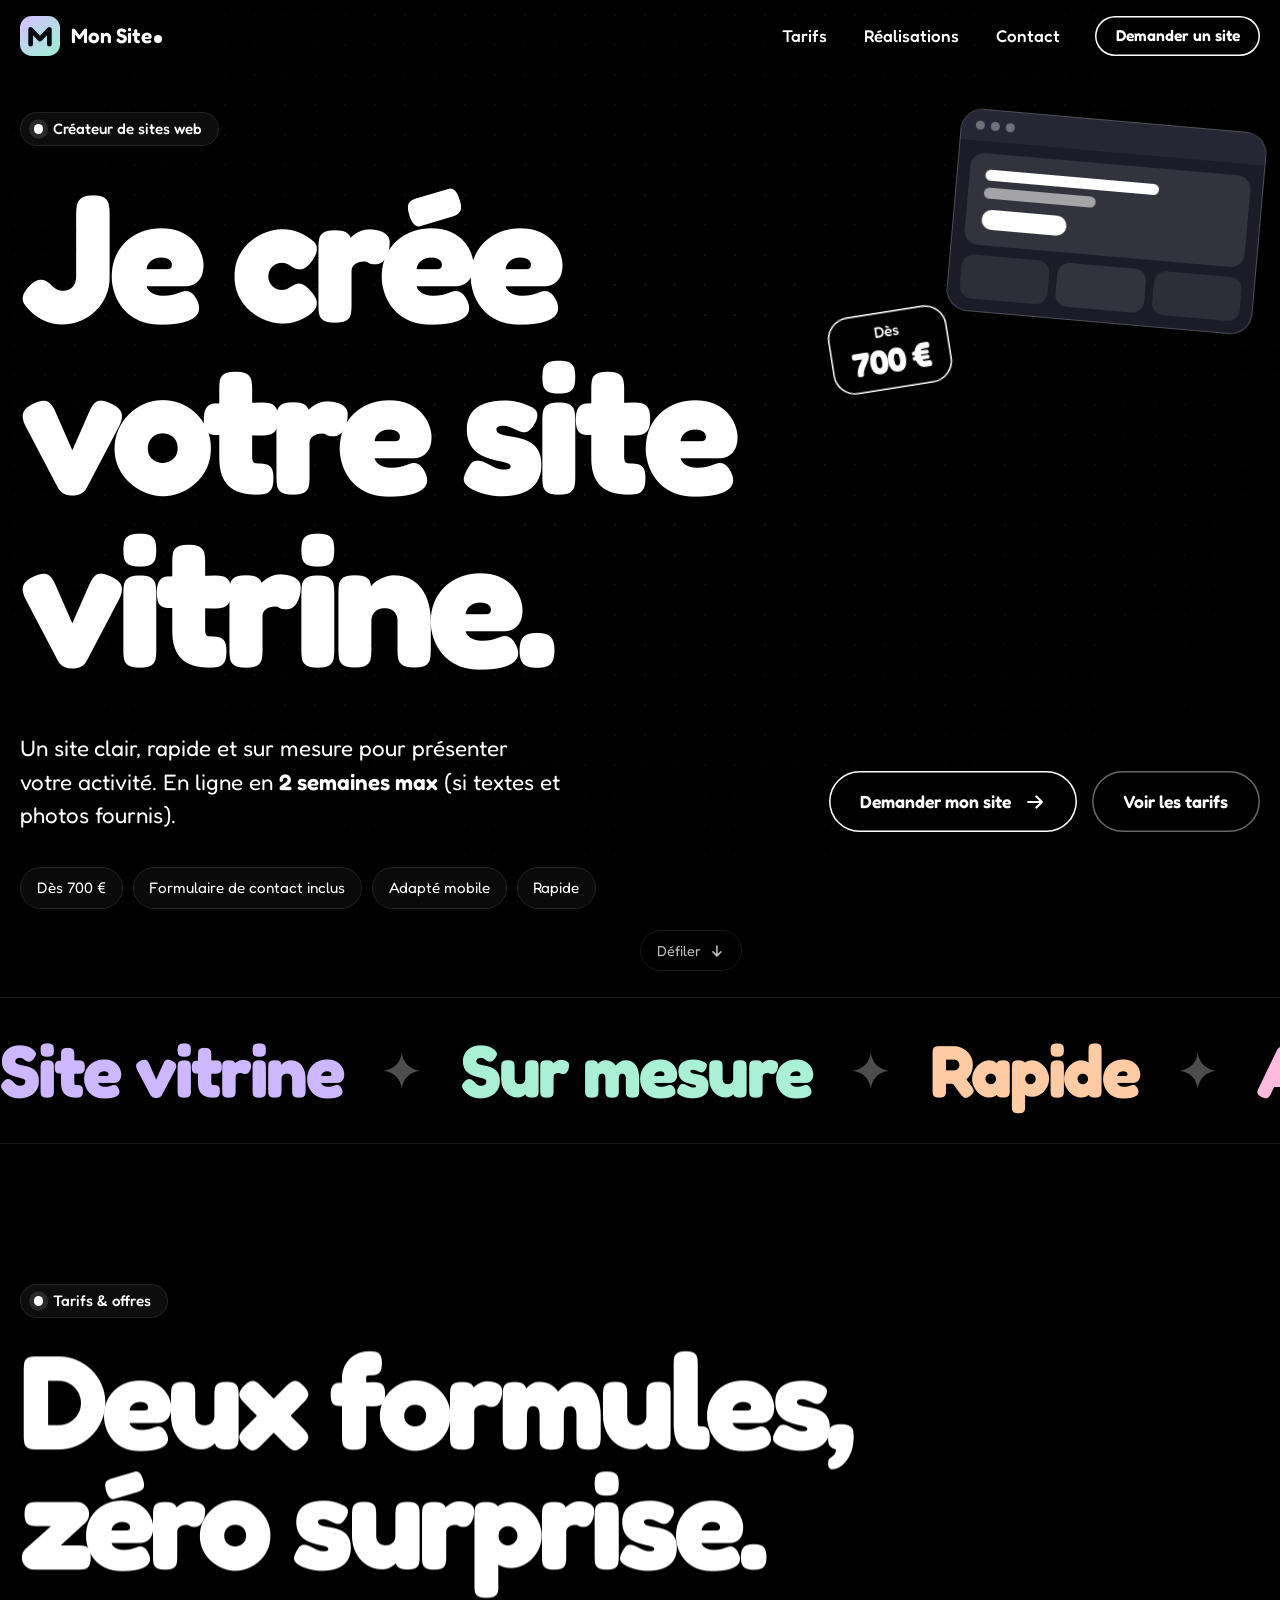
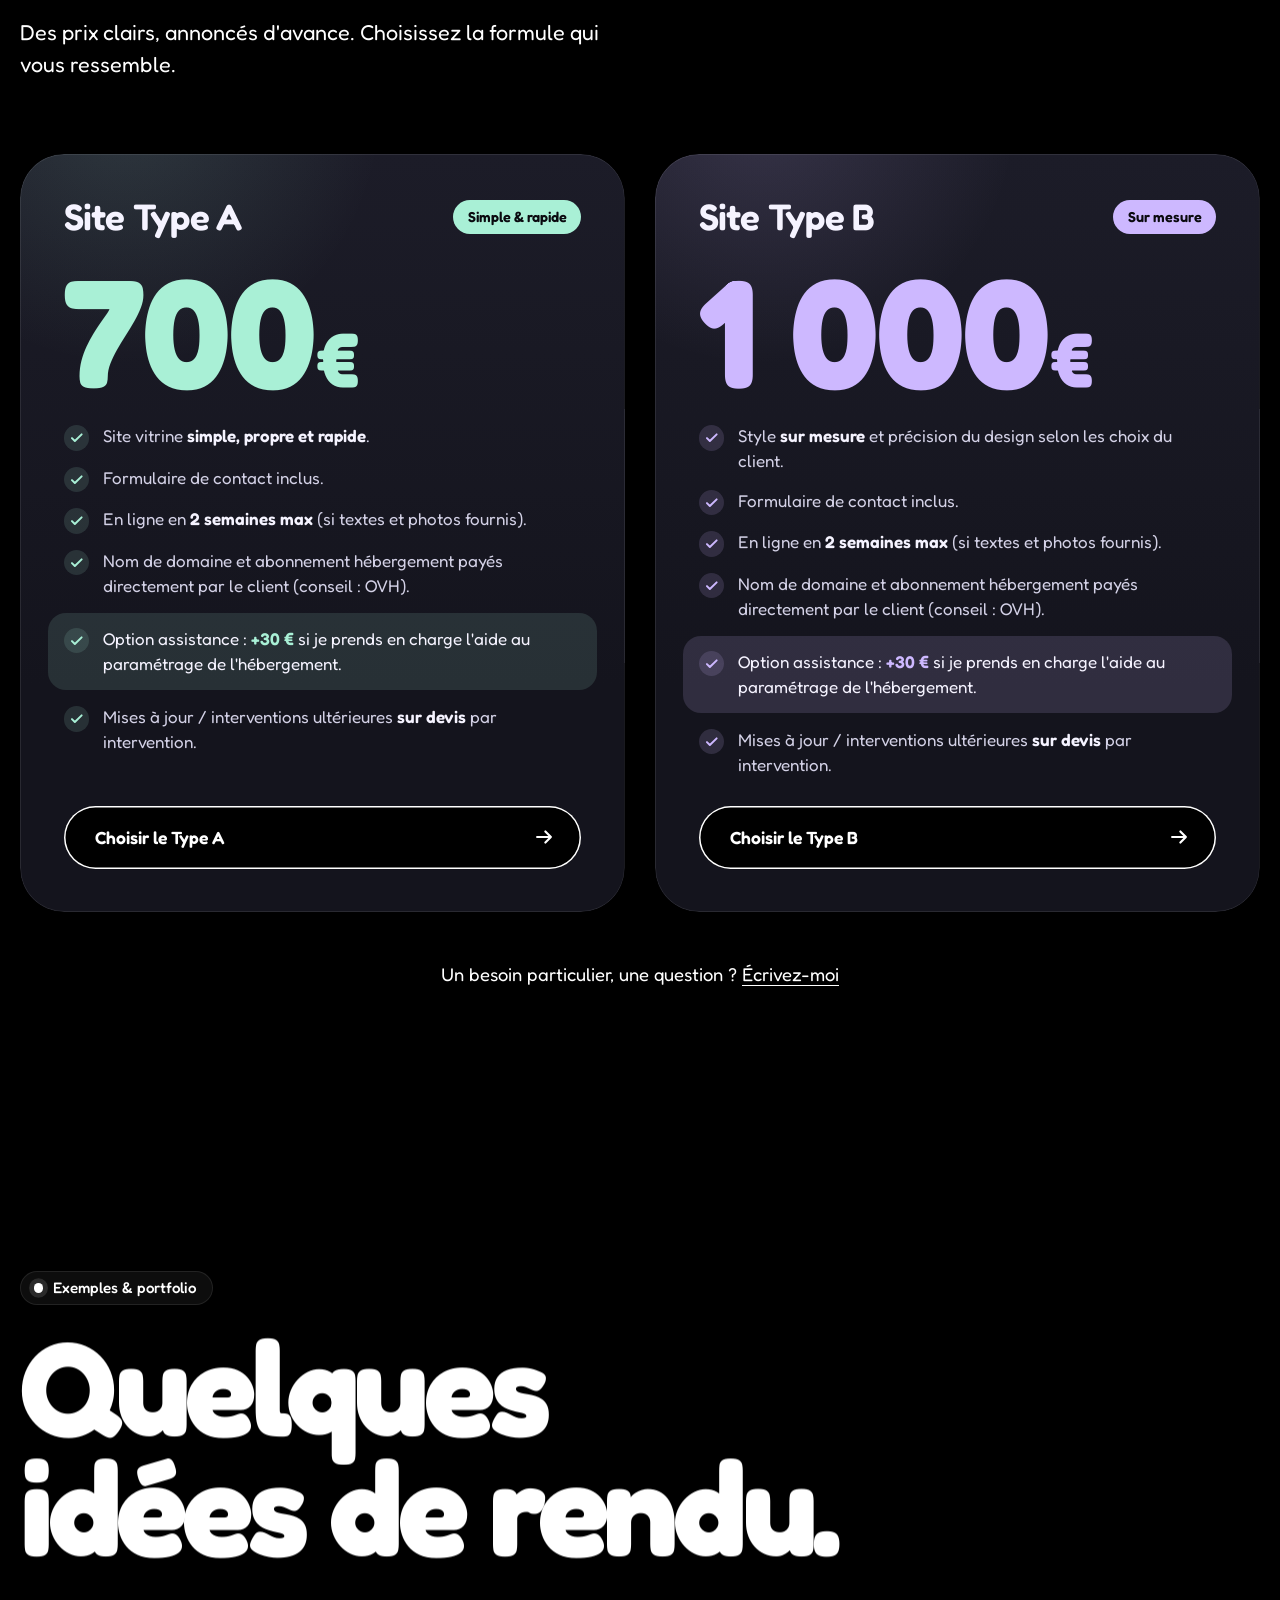
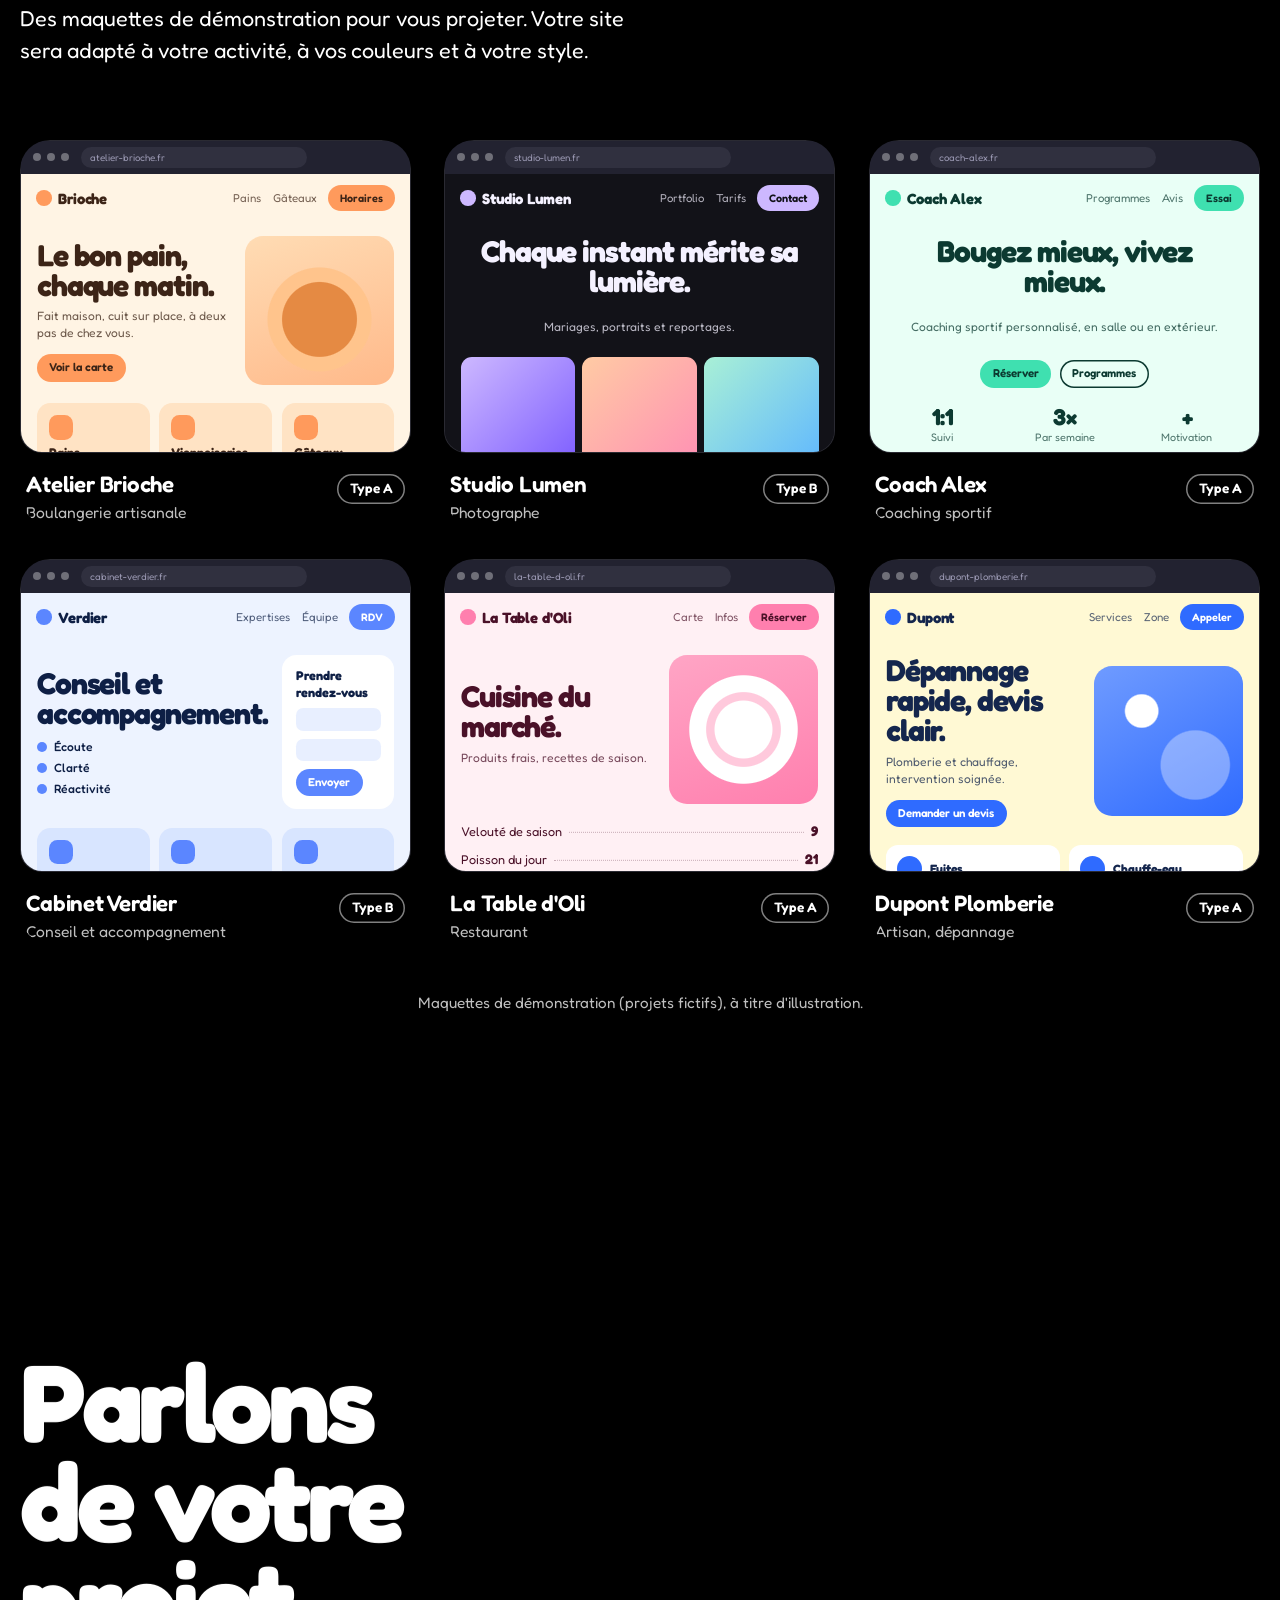
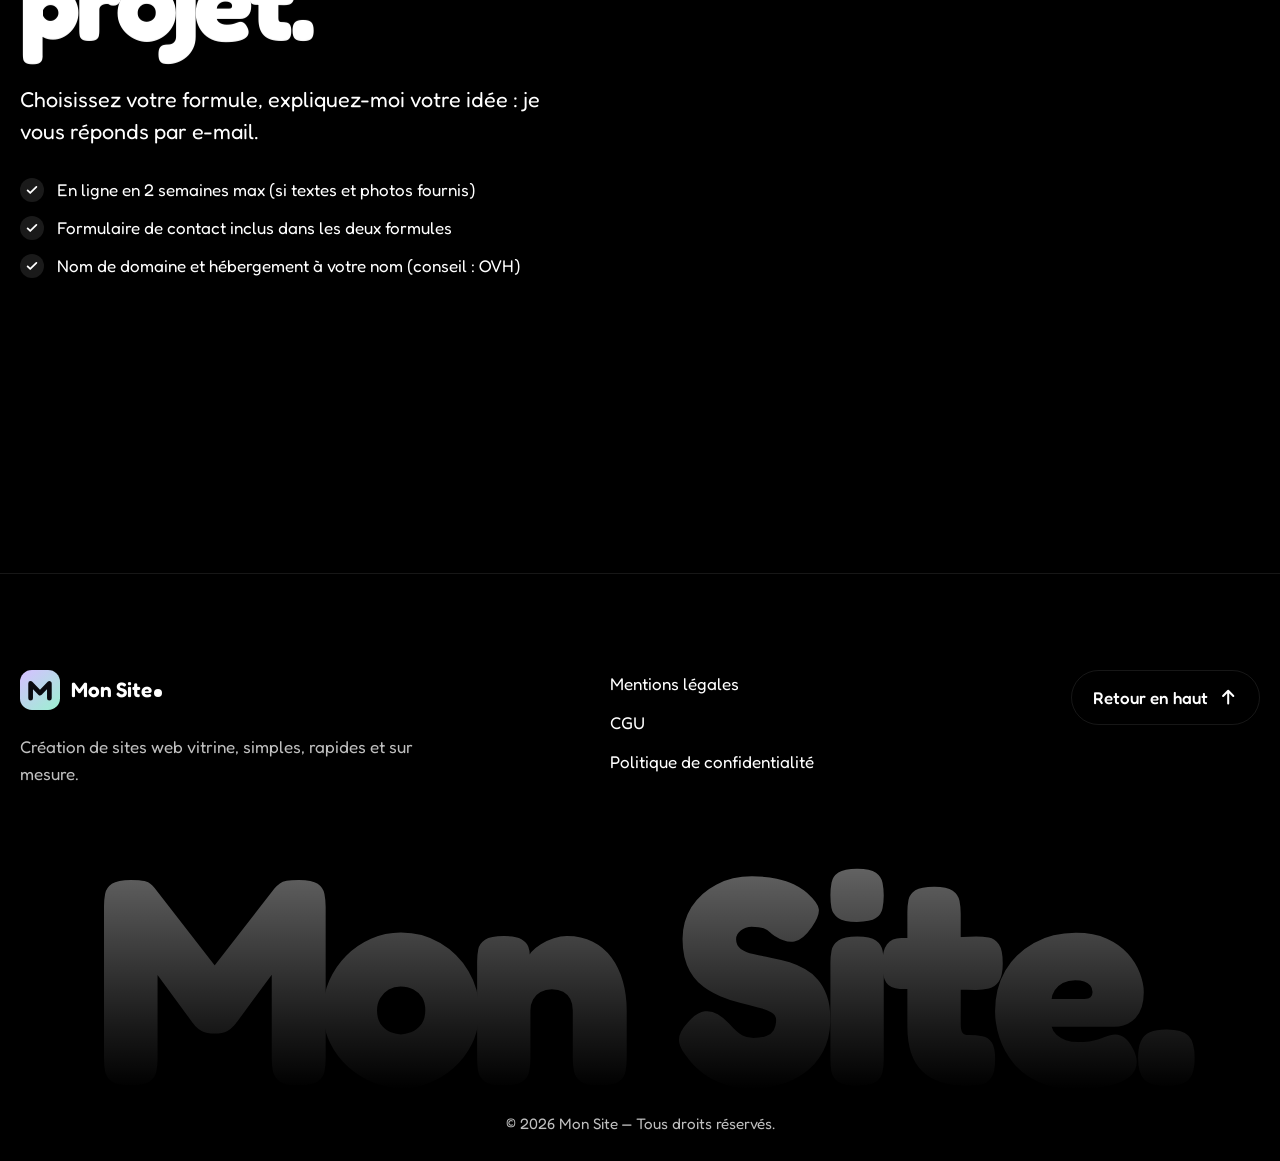
==== index.html @ 8c422d84 "Site vitrine" ====
<!DOCTYPE html>
<html lang="fr" class="no-js">
<head>
  <meta charset="utf-8">
  <meta name="viewport" content="width=device-width, initial-scale=1, viewport-fit=cover">

  <!-- =====================================================================
       SEO
       ⚠ À FAIRE AVANT LA MISE EN LIGNE : remplace « https://www.example.com »
       par ton vrai nom de domaine dans : canonical, og:url, og:image,
       twitter:image, JSON-LD (ci-dessous), robots.txt et sitemap.xml.
       ===================================================================== -->
  <title>Mon Site — Création de site vitrine sur mesure · Dès 700 €</title>
  <meta name="description" content="Mon Site crée votre site vitrine simple, rapide et sur mesure. Deux formules claires : 700 € ou 1 000 €, en ligne en 2 semaines max. Demandez votre site !">
  <meta name="robots" content="index, follow, max-image-preview:large">
  <meta name="author" content="Mon Site">
  <link rel="canonical" href="https://www.example.com/">

  <!-- Apparence du navigateur (barre d'adresse mobile, widgets de formulaire sombres) -->
  <meta name="theme-color" content="#000000">
  <meta name="color-scheme" content="dark">
  <meta name="application-name" content="Mon Site">
  <meta name="apple-mobile-web-app-title" content="Mon Site">
  <meta name="format-detection" content="telephone=no">
  <meta name="referrer" content="strict-origin-when-cross-origin">

  <!-- Partage sur les réseaux (Open Graph / X-Twitter) -->
  <meta property="og:type" content="website">
  <meta property="og:locale" content="fr_FR">
  <meta property="og:site_name" content="Mon Site">
  <meta property="og:title" content="Mon Site — Création de site vitrine sur mesure">
  <meta property="og:description" content="Site vitrine simple, rapide et sur mesure. Type A à 700 € ou Type B à 1 000 €. En ligne en 2 semaines max.">
  <meta property="og:url" content="https://www.example.com/">
  <meta property="og:image" content="https://www.example.com/assets/og-image.png">
  <meta property="og:image:width" content="1200">
  <meta property="og:image:height" content="630">
  <meta property="og:image:alt" content="Mon Site : je crée votre site vitrine. Site Type A à 700 €, Site Type B à 1 000 €.">
  <meta name="twitter:card" content="summary_large_image">
  <meta name="twitter:title" content="Mon Site — Création de site vitrine sur mesure">
  <meta name="twitter:description" content="Site vitrine simple, rapide et sur mesure. En ligne en 2 semaines max.">
  <meta name="twitter:image" content="https://www.example.com/assets/og-image.png">

  <!-- Icônes : ICO (anciens navigateurs) → SVG (moderne, net à toutes les tailles) → iOS → manifest -->
  <link rel="icon" href="favicon.ico" sizes="32x32">
  <link rel="icon" href="assets/icons/favicon.svg" type="image/svg+xml">
  <link rel="apple-touch-icon" href="assets/icons/apple-touch-icon.png">
  <link rel="manifest" href="site.webmanifest">

  <!-- Performance : police auto-hébergée (aucune requête vers Google), préchargée -->
  <link rel="preload" href="assets/fonts/fredoka-latin.woff2" as="font" type="font/woff2" crossorigin>
  <link rel="stylesheet" href="style.css?v=1.0.0">
  <script src="script.js?v=1.0.0" defer></script>

  <!-- Données structurées (Google) : l'entreprise et ses deux offres -->
  <script type="application/ld+json">
  {
    "@context": "https://schema.org",
    "@graph": [
      {
        "@type": "WebSite",
        "@id": "https://www.example.com/#website",
        "url": "https://www.example.com/",
        "name": "Mon Site",
        "inLanguage": "fr-FR"
      },
      {
        "@type": "ProfessionalService",
        "@id": "https://www.example.com/#service",
        "name": "Mon Site",
        "url": "https://www.example.com/",
        "image": "https://www.example.com/assets/og-image.png",
        "description": "Création de sites web vitrine simples, rapides et sur mesure.",
        "priceRange": "700 € – 1 000 €",
        "makesOffer": [
          {
            "@type": "Offer",
            "name": "Site Type A",
            "price": "700",
            "priceCurrency": "EUR",
            "description": "Site vitrine simple, propre et rapide. Formulaire de contact inclus. En ligne en 2 semaines max (si textes et photos fournis)."
          },
          {
            "@type": "Offer",
            "name": "Site Type B",
            "price": "1000",
            "priceCurrency": "EUR",
            "description": "Site vitrine sur mesure, design précis selon vos choix. Formulaire de contact inclus. En ligne en 2 semaines max (si textes et photos fournis)."
          }
        ]
      }
    ]
  }
  </script>
</head>

<body>

  <!-- Sprite d'icônes SVG (inline : aucune requête réseau, couleur pilotée par le CSS) -->
  <svg class="sprite" xmlns="http://www.w3.org/2000/svg" aria-hidden="true" focusable="false">
    <defs>
      <linearGradient id="g-logo" x1="6" y1="2" x2="58" y2="62" gradientUnits="userSpaceOnUse">
        <stop offset="0" stop-color="#d4c2ff"/>
        <stop offset="1" stop-color="#9eeed3"/>
      </linearGradient>
    </defs>
    <symbol id="i-logo" viewBox="0 0 64 64">
      <rect width="64" height="64" rx="19" fill="url(#g-logo)"/>
      <path d="M17 45V21.5L32 37l15-15.5V45" fill="none" stroke="#0a0a0f" stroke-width="7.5" stroke-linecap="round" stroke-linejoin="round"/>
    </symbol>
    <symbol id="i-check" viewBox="0 0 24 24"><path d="M5 12.5l4.2 4.2L19 7" fill="none" stroke="currentColor" stroke-width="2.8" stroke-linecap="round" stroke-linejoin="round"/></symbol>
    <symbol id="i-arrow" viewBox="0 0 24 24"><path d="M4.5 12h15M13.5 6l6 6-6 6" fill="none" stroke="currentColor" stroke-width="2.4" stroke-linecap="round" stroke-linejoin="round"/></symbol>
    <symbol id="i-down" viewBox="0 0 24 24"><path d="M12 4.5v15M6 13.5l6 6 6-6" fill="none" stroke="currentColor" stroke-width="2.4" stroke-linecap="round" stroke-linejoin="round"/></symbol>
    <symbol id="i-up" viewBox="0 0 24 24"><path d="M12 19.5v-15M6 10.5l6-6 6 6" fill="none" stroke="currentColor" stroke-width="2.4" stroke-linecap="round" stroke-linejoin="round"/></symbol>
    <symbol id="i-chevron" viewBox="0 0 24 24"><path d="M6 9.5l6 6 6-6" fill="none" stroke="currentColor" stroke-width="2.6" stroke-linecap="round" stroke-linejoin="round"/></symbol>
    <symbol id="i-spark" viewBox="0 0 24 24"><path d="M12 1.5c.7 5.9 4.6 9.8 10.5 10.5-5.9.7-9.8 4.6-10.5 10.5-.7-5.9-4.6-9.8-10.5-10.5C7.4 11.3 11.3 7.4 12 1.5z" fill="currentColor"/></symbol>
  </svg>

  <a class="skip-link" href="#contenu">Aller au contenu</a>

  <!-- Barre de progression de lecture + rideau d'intro « swipe down » (100 % CSS) -->
  <div class="progress" aria-hidden="true"><span></span></div>
  <div class="curtain" aria-hidden="true"><i></i><i></i><i></i></div>

  <!-- =====================================================================
       EN-TÊTE
       ===================================================================== -->
  <header class="header" id="top">
    <div class="header__bar wrap">
      <a class="brand" href="#accueil" aria-label="Mon Site — Retour à l'accueil">
        <svg class="brand__icon" viewBox="0 0 64 64" width="40" height="40" aria-hidden="true"><use href="#i-logo"/></svg>
        <span class="brand__name">Mon Site<i class="brand__dot" aria-hidden="true"></i></span>
      </a>

      <nav class="nav" id="menu" aria-label="Navigation principale">
        <ul class="nav__list">
          <li><a href="#tarifs"><span class="nav__num" aria-hidden="true">01</span>Tarifs</a></li>
          <li><a href="#realisations"><span class="nav__num" aria-hidden="true">02</span>Réalisations</a></li>
          <li><a href="#contact"><span class="nav__num" aria-hidden="true">03</span>Contact</a></li>
        </ul>
        <a class="btn btn--primary btn--sm nav__cta" href="#contact">Demander un site</a>
      </nav>

      <button class="burger" type="button" aria-expanded="false" aria-controls="menu" aria-label="Ouvrir le menu">
        <span></span><span></span>
      </button>
    </div>
  </header>

  <main id="contenu">

    <!-- =====================================================================
         1. HERO
         ===================================================================== -->
    <section class="hero" id="accueil" aria-labelledby="hero-title">
      <div class="hero__bg" aria-hidden="true">
        <span class="hero__grid"></span>
        <span class="blob blob--lilac"></span>
        <span class="blob blob--mint"></span>
        <span class="blob blob--peach"></span>
        <span class="glow"></span>
      </div>

      <div class="wrap hero__inner">
        <p class="eyebrow hero__eyebrow">Créateur de sites web</p>

        <h1 class="hero__title" id="hero-title">
          <span class="line"><span class="line__in">Je crée</span></span>
          <span class="line"><span class="line__in"><span class="grad">votre site</span></span></span>
          <span class="line"><span class="line__in">vitrine<span class="hero__period">.</span></span></span>
        </h1>

        <div class="hero__foot">
          <p class="hero__lead">Un site clair, rapide et sur mesure pour présenter votre activité. En ligne en <strong>2&nbsp;semaines max</strong> (si textes et photos fournis).</p>
          <div class="hero__cta">
            <a class="btn btn--primary btn--lg" href="#contact">Demander mon site <svg class="btn__ico" aria-hidden="true"><use href="#i-arrow"/></svg></a>
            <a class="btn btn--ghost btn--lg" href="#tarifs">Voir les tarifs</a>
          </div>
        </div>

        <ul class="hero__chips" aria-label="Points clés">
          <li>Dès 700&nbsp;€</li>
          <li>Formulaire de contact inclus</li>
          <li>Adapté mobile</li>
          <li>Rapide</li>
        </ul>

        <!-- Décor (autocollants flottants) -->
        <div class="stickers" aria-hidden="true">
          <div class="sticker sticker--browser">
            <div class="sb">
              <div class="sb__bar"><i></i><i></i><i></i></div>
              <div class="sb__body">
                <div class="sb__hero"><b></b><b></b><em></em></div>
                <div class="sb__row"><i></i><i></i><i></i></div>
              </div>
            </div>
          </div>
          <div class="sticker sticker--price"><div class="price-badge"><small>Dès</small><strong>700&nbsp;€</strong></div></div>
        </div>
      </div>

      <a class="scroll-hint" href="#tarifs" aria-label="Défiler vers les tarifs">
        <span>Défiler</span><svg aria-hidden="true"><use href="#i-down"/></svg>
      </a>
    </section>

    <!-- Bandeau défilant (décoratif) -->
    <div class="marquee" aria-hidden="true">
      <div class="marquee__track">
        <div class="marquee__group">
          <span class="marquee__item">Site vitrine</span><svg class="marquee__star"><use href="#i-spark"/></svg>
          <span class="marquee__item">Sur mesure</span><svg class="marquee__star"><use href="#i-spark"/></svg>
          <span class="marquee__item">Rapide</span><svg class="marquee__star"><use href="#i-spark"/></svg>
          <span class="marquee__item">Adapté mobile</span><svg class="marquee__star"><use href="#i-spark"/></svg>
          <span class="marquee__item">Formulaire de contact</span><svg class="marquee__star"><use href="#i-spark"/></svg>
          <span class="marquee__item">En ligne en 2&nbsp;semaines</span><svg class="marquee__star"><use href="#i-spark"/></svg>
        </div>
        <div class="marquee__group">
          <span class="marquee__item">Site vitrine</span><svg class="marquee__star"><use href="#i-spark"/></svg>
          <span class="marquee__item">Sur mesure</span><svg class="marquee__star"><use href="#i-spark"/></svg>
          <span class="marquee__item">Rapide</span><svg class="marquee__star"><use href="#i-spark"/></svg>
          <span class="marquee__item">Adapté mobile</span><svg class="marquee__star"><use href="#i-spark"/></svg>
          <span class="marquee__item">Formulaire de contact</span><svg class="marquee__star"><use href="#i-spark"/></svg>
          <span class="marquee__item">En ligne en 2&nbsp;semaines</span><svg class="marquee__star"><use href="#i-spark"/></svg>
        </div>
      </div>
    </div>

    <!-- =====================================================================
         2. TARIFS & OFFRES
         ===================================================================== -->
    <section class="section pricing" id="tarifs" aria-labelledby="tarifs-title">
      <div class="wrap">
        <header class="section__head">
          <p class="eyebrow eyebrow--mint reveal">Tarifs &amp; offres</p>
          <h2 class="section__title" id="tarifs-title" data-split>Deux formules, zéro surprise.</h2>
          <p class="section__lead reveal">Des prix clairs, annoncés d'avance. Choisissez la formule qui vous ressemble.</p>
        </header>

        <div class="plans" data-stagger>

          <!-- Carte 1 : Site Type A -->
          <article class="plan plan--a reveal reveal--card" aria-labelledby="plan-a-name">
            <header class="plan__head">
              <h3 class="plan__name" id="plan-a-name">Site Type A</h3>
              <span class="plan__badge">Simple &amp; rapide</span>
            </header>
            <p class="plan__price"><span class="visually-hidden">700 euros</span><span class="plan__amount" aria-hidden="true">700</span><span class="plan__cur" aria-hidden="true">€</span></p>
            <ul class="plan__list">
              <li><svg class="ico" aria-hidden="true"><use href="#i-check"/></svg><span>Site vitrine <strong>simple, propre et rapide</strong>.</span></li>
              <li><svg class="ico" aria-hidden="true"><use href="#i-check"/></svg><span>Formulaire de contact inclus.</span></li>
              <li><svg class="ico" aria-hidden="true"><use href="#i-check"/></svg><span>En ligne en <strong>2&nbsp;semaines max</strong> (si textes et photos fournis).</span></li>
              <li><svg class="ico" aria-hidden="true"><use href="#i-check"/></svg><span>Nom de domaine et abonnement hébergement payés directement par le client (conseil&nbsp;: OVH).</span></li>
              <li class="is-option"><svg class="ico" aria-hidden="true"><use href="#i-check"/></svg><span>Option assistance&nbsp;: <strong>+30&nbsp;€</strong> si je prends en charge l'aide au paramétrage de l'hébergement.</span></li>
              <li><svg class="ico" aria-hidden="true"><use href="#i-check"/></svg><span>Mises à jour / interventions ultérieures <strong>sur devis</strong> par intervention.</span></li>
            </ul>
            <a class="btn btn--plan" href="#contact" data-choose="type-a">Choisir le Type A <svg class="btn__ico" aria-hidden="true"><use href="#i-arrow"/></svg></a>
          </article>

          <!-- Carte 2 : Site Type B -->
          <article class="plan plan--b reveal reveal--card" aria-labelledby="plan-b-name">
            <header class="plan__head">
              <h3 class="plan__name" id="plan-b-name">Site Type B</h3>
              <span class="plan__badge">Sur mesure</span>
            </header>
            <p class="plan__price"><span class="visually-hidden">1 000 euros</span><span class="plan__amount" aria-hidden="true">1&nbsp;000</span><span class="plan__cur" aria-hidden="true">€</span></p>
            <ul class="plan__list">
              <li><svg class="ico" aria-hidden="true"><use href="#i-check"/></svg><span>Style <strong>sur mesure</strong> et précision du design selon les choix du client.</span></li>
              <li><svg class="ico" aria-hidden="true"><use href="#i-check"/></svg><span>Formulaire de contact inclus.</span></li>
              <li><svg class="ico" aria-hidden="true"><use href="#i-check"/></svg><span>En ligne en <strong>2&nbsp;semaines max</strong> (si textes et photos fournis).</span></li>
              <li><svg class="ico" aria-hidden="true"><use href="#i-check"/></svg><span>Nom de domaine et abonnement hébergement payés directement par le client (conseil&nbsp;: OVH).</span></li>
              <li class="is-option"><svg class="ico" aria-hidden="true"><use href="#i-check"/></svg><span>Option assistance&nbsp;: <strong>+30&nbsp;€</strong> si je prends en charge l'aide au paramétrage de l'hébergement.</span></li>
              <li><svg class="ico" aria-hidden="true"><use href="#i-check"/></svg><span>Mises à jour / interventions ultérieures <strong>sur devis</strong> par intervention.</span></li>
            </ul>
            <a class="btn btn--plan" href="#contact" data-choose="type-b">Choisir le Type B <svg class="btn__ico" aria-hidden="true"><use href="#i-arrow"/></svg></a>
          </article>
        </div>

        <p class="plans__more reveal">Un besoin particulier, une question&nbsp;? <a class="link" href="#contact" data-choose="autre">Écrivez-moi</a></p>
      </div>
    </section>

    <!-- =====================================================================
         3. EXEMPLES & PORTFOLIO
         Chaque maquette est un mini-site en HTML/CSS (léger, net sur tous les écrans).
         Pour mettre une vraie capture d'écran : remplace le bloc .mock__page par
         <img src="assets/mon-projet.webp" alt="" loading="lazy" width="800" height="1400">
         ===================================================================== -->
    <section class="section works" id="realisations" aria-labelledby="works-title">
      <div class="wrap">
        <header class="section__head">
          <p class="eyebrow eyebrow--sky reveal">Exemples &amp; portfolio</p>
          <h2 class="section__title" id="works-title" data-split>Quelques idées de rendu.</h2>
          <p class="section__lead reveal">Des maquettes de démonstration pour vous projeter. Votre site sera adapté à votre activité, à vos couleurs et à votre style.</p>
        </header>

        <div class="works__grid" data-stagger>

          <!-- Maquette 1 : boulangerie -->
          <article class="work reveal reveal--card" aria-labelledby="w1">
            <div class="work__inner">
              <div class="mock mock--bakery" aria-hidden="true">
                <div class="mock__bar"><i></i><i></i><i></i><span>atelier-brioche.fr</span></div>
                <div class="mock__view"><div class="mock__page">
                  <div class="mp-nav"><b class="mp-logo">Brioche</b><span>Pains</span><span>Gâteaux</span><em class="mp-pill">Horaires</em></div>
                  <div class="mp-hero mp-hero--split">
                    <div><strong class="mp-title">Le bon pain, chaque matin.</strong><p class="mp-text">Fait maison, cuit sur place, à deux pas de chez vous.</p><em class="mp-pill">Voir la carte</em></div>
                    <div class="mp-shot"></div>
                  </div>
                  <div class="mp-cards">
                    <div class="mp-card"><i></i><b>Pains</b><span></span><span></span></div>
                    <div class="mp-card"><i></i><b>Viennoiseries</b><span></span><span></span></div>
                    <div class="mp-card"><i></i><b>Gâteaux</b><span></span><span></span></div>
                  </div>
                  <div class="mp-band"><b>Ouvert 7h – 19h</b><span>Mardi au dimanche</span></div>
                  <div class="mp-foot"><span></span><span></span><span></span></div>
                </div></div>
              </div>
              <div class="work__meta">
                <div><h3 class="work__title" id="w1">Atelier Brioche</h3><p class="work__desc">Boulangerie artisanale</p></div>
                <span class="chip chip--a">Type A</span>
              </div>
            </div>
          </article>

          <!-- Maquette 2 : photographe -->
          <article class="work reveal reveal--card" aria-labelledby="w2">
            <div class="work__inner">
              <div class="mock mock--photo" aria-hidden="true">
                <div class="mock__bar"><i></i><i></i><i></i><span>studio-lumen.fr</span></div>
                <div class="mock__view"><div class="mock__page">
                  <div class="mp-nav"><b class="mp-logo">Studio Lumen</b><span>Portfolio</span><span>Tarifs</span><em class="mp-pill">Contact</em></div>
                  <div class="mp-hero mp-hero--center">
                    <strong class="mp-title">Chaque instant mérite sa lumière.</strong>
                    <p class="mp-text">Mariages, portraits et reportages.</p>
                  </div>
                  <div class="mp-gallery"><i></i><i></i><i></i><i></i><i></i><i></i></div>
                  <div class="mp-band"><b>Réservez votre séance</b><em class="mp-pill">Écrire</em></div>
                  <div class="mp-foot"><span></span><span></span><span></span></div>
                </div></div>
              </div>
              <div class="work__meta">
                <div><h3 class="work__title" id="w2">Studio Lumen</h3><p class="work__desc">Photographe</p></div>
                <span class="chip chip--b">Type B</span>
              </div>
            </div>
          </article>

          <!-- Maquette 3 : coach sportif -->
          <article class="work reveal reveal--card" aria-labelledby="w3">
            <div class="work__inner">
              <div class="mock mock--coach" aria-hidden="true">
                <div class="mock__bar"><i></i><i></i><i></i><span>coach-alex.fr</span></div>
                <div class="mock__view"><div class="mock__page">
                  <div class="mp-nav"><b class="mp-logo">Coach Alex</b><span>Programmes</span><span>Avis</span><em class="mp-pill">Essai</em></div>
                  <div class="mp-hero mp-hero--center">
                    <strong class="mp-title">Bougez mieux, vivez mieux.</strong>
                    <p class="mp-text">Coaching sportif personnalisé, en salle ou en extérieur.</p>
                    <div class="mp-btns"><em class="mp-pill">Réserver</em><em class="mp-pill mp-pill--ghost">Programmes</em></div>
                  </div>
                  <div class="mp-stats"><div><b>1:1</b><span>Suivi</span></div><div><b>3×</b><span>Par semaine</span></div><div><b>+</b><span>Motivation</span></div></div>
                  <div class="mp-cards">
                    <div class="mp-card"><i></i><b>Cardio</b><span></span><span></span></div>
                    <div class="mp-card"><i></i><b>Force</b><span></span><span></span></div>
                    <div class="mp-card"><i></i><b>Souplesse</b><span></span><span></span></div>
                  </div>
                  <div class="mp-foot"><span></span><span></span><span></span></div>
                </div></div>
              </div>
              <div class="work__meta">
                <div><h3 class="work__title" id="w3">Coach Alex</h3><p class="work__desc">Coaching sportif</p></div>
                <span class="chip chip--a">Type A</span>
              </div>
            </div>
          </article>

          <!-- Maquette 4 : cabinet de conseil -->
          <article class="work reveal reveal--card" aria-labelledby="w4">
            <div class="work__inner">
              <div class="mock mock--cabinet" aria-hidden="true">
                <div class="mock__bar"><i></i><i></i><i></i><span>cabinet-verdier.fr</span></div>
                <div class="mock__view"><div class="mock__page">
                  <div class="mp-nav"><b class="mp-logo">Verdier</b><span>Expertises</span><span>Équipe</span><em class="mp-pill">RDV</em></div>
                  <div class="mp-hero mp-hero--split">
                    <div><strong class="mp-title">Conseil et accompagnement.</strong><ul class="mp-ticks"><li>Écoute</li><li>Clarté</li><li>Réactivité</li></ul></div>
                    <div class="mp-form"><b>Prendre rendez-vous</b><span></span><span></span><em class="mp-pill">Envoyer</em></div>
                  </div>
                  <div class="mp-cards">
                    <div class="mp-card"><i></i><b>Audit</b><span></span><span></span></div>
                    <div class="mp-card"><i></i><b>Stratégie</b><span></span><span></span></div>
                    <div class="mp-card"><i></i><b>Suivi</b><span></span><span></span></div>
                  </div>
                  <div class="mp-band"><b>Premier échange</b><span>Sur rendez-vous</span></div>
                  <div class="mp-foot"><span></span><span></span><span></span></div>
                </div></div>
              </div>
              <div class="work__meta">
                <div><h3 class="work__title" id="w4">Cabinet Verdier</h3><p class="work__desc">Conseil et accompagnement</p></div>
                <span class="chip chip--b">Type B</span>
              </div>
            </div>
          </article>

          <!-- Maquette 5 : restaurant -->
          <article class="work reveal reveal--card" aria-labelledby="w5">
            <div class="work__inner">
              <div class="mock mock--resto" aria-hidden="true">
                <div class="mock__bar"><i></i><i></i><i></i><span>la-table-d-oli.fr</span></div>
                <div class="mock__view"><div class="mock__page">
                  <div class="mp-nav"><b class="mp-logo">La Table d'Oli</b><span>Carte</span><span>Infos</span><em class="mp-pill">Réserver</em></div>
                  <div class="mp-hero mp-hero--split">
                    <div><strong class="mp-title">Cuisine du marché.</strong><p class="mp-text">Produits frais, recettes de saison.</p></div>
                    <div class="mp-shot"></div>
                  </div>
                  <div class="mp-menu">
                    <div><span>Velouté de saison</span><i></i><b>9</b></div>
                    <div><span>Poisson du jour</span><i></i><b>21</b></div>
                    <div><span>Tarte maison</span><i></i><b>8</b></div>
                  </div>
                  <div class="mp-band"><b>Midi et soir</b><span>Du mardi au samedi</span></div>
                  <div class="mp-foot"><span></span><span></span><span></span></div>
                </div></div>
              </div>
              <div class="work__meta">
                <div><h3 class="work__title" id="w5">La Table d'Oli</h3><p class="work__desc">Restaurant</p></div>
                <span class="chip chip--a">Type A</span>
              </div>
            </div>
          </article>

          <!-- Maquette 6 : artisan -->
          <article class="work reveal reveal--card" aria-labelledby="w6">
            <div class="work__inner">
              <div class="mock mock--artisan" aria-hidden="true">
                <div class="mock__bar"><i></i><i></i><i></i><span>dupont-plomberie.fr</span></div>
                <div class="mock__view"><div class="mock__page">
                  <div class="mp-nav"><b class="mp-logo">Dupont</b><span>Services</span><span>Zone</span><em class="mp-pill">Appeler</em></div>
                  <div class="mp-hero mp-hero--split">
                    <div><strong class="mp-title">Dépannage rapide, devis clair.</strong><p class="mp-text">Plomberie et chauffage, intervention soignée.</p><em class="mp-pill">Demander un devis</em></div>
                    <div class="mp-shot"></div>
                  </div>
                  <div class="mp-services">
                    <div><i></i><b>Fuites</b></div><div><i></i><b>Chauffe-eau</b></div>
                    <div><i></i><b>Salle de bain</b></div><div><i></i><b>Entretien</b></div>
                  </div>
                  <div class="mp-band"><b>Zone d'intervention</b><span>Ville et alentours</span></div>
                  <div class="mp-foot"><span></span><span></span><span></span></div>
                </div></div>
              </div>
              <div class="work__meta">
                <div><h3 class="work__title" id="w6">Dupont Plomberie</h3><p class="work__desc">Artisan, dépannage</p></div>
                <span class="chip chip--a">Type A</span>
              </div>
            </div>
          </article>
        </div>

        <p class="works__note reveal">Maquettes de démonstration (projets fictifs), à titre d'illustration.</p>
      </div>
    </section>

    <!-- =====================================================================
         4. CONTACT
         Envoi : voir CONFIG en haut de script.js (formulaire.php par défaut,
         ou Web3Forms / Formspree). Protections : honeypot + jeton signé côté PHP.
         ===================================================================== -->
    <section class="section contact" id="contact" aria-labelledby="contact-title">
      <div class="wrap contact__grid">

        <div class="contact__intro">
          <p class="eyebrow eyebrow--peach reveal">Contact</p>
          <h2 class="section__title" id="contact-title" data-split>Parlons de votre projet.</h2>
          <p class="section__lead reveal">Choisissez votre formule, expliquez-moi votre idée&nbsp;: je vous réponds par e-mail.</p>
          <ul class="contact__points reveal">
            <li><svg class="ico" aria-hidden="true"><use href="#i-check"/></svg>En ligne en 2&nbsp;semaines max (si textes et photos fournis)</li>
            <li><svg class="ico" aria-hidden="true"><use href="#i-check"/></svg>Formulaire de contact inclus dans les deux formules</li>
            <li><svg class="ico" aria-hidden="true"><use href="#i-check"/></svg>Nom de domaine et hébergement à votre nom (conseil&nbsp;: OVH)</li>
          </ul>
        </div>

        <div class="form-card reveal reveal--card">
          <form class="form" id="contact-form" method="post" action="formulaire.php" novalidate>

            <div class="form__row">
              <div class="field">
                <label class="field__label" for="f-name">Nom</label>
                <input class="input" id="f-name" name="name" type="text" autocomplete="name" autocapitalize="words" required minlength="2" maxlength="80" placeholder="Votre nom" aria-describedby="e-name">
                <p class="field__error" id="e-name" hidden></p>
              </div>
              <div class="field">
                <label class="field__label" for="f-email">Email</label>
                <input class="input" id="f-email" name="email" type="email" inputmode="email" autocomplete="email" spellcheck="false" required maxlength="254" placeholder="vous@exemple.fr" aria-describedby="e-email">
                <p class="field__error" id="e-email" hidden></p>
              </div>
            </div>

            <div class="field">
              <label class="field__label" for="f-plan">Choix de la formule</label>
              <div class="select">
                <select class="input" id="f-plan" name="plan" required aria-describedby="e-plan">
                  <option value="" disabled selected hidden>Choisir une formule…</option>
                  <option value="type-a">Site Type A — 700 €</option>
                  <option value="type-b">Site Type B — 1 000 €</option>
                  <option value="autre">Autre / Question</option>
                </select>
                <svg class="select__ico" aria-hidden="true"><use href="#i-chevron"/></svg>
              </div>
              <p class="field__error" id="e-plan" hidden></p>
            </div>

            <label class="check">
              <input type="checkbox" id="f-hosting" name="hosting" value="1">
              <span class="check__text"><span class="check__price">+30&nbsp;€</span> Aide à la configuration hébergement</span>
            </label>

            <div class="field">
              <label class="field__label" for="f-message">Message</label>
              <textarea class="input" id="f-message" name="message" rows="6" required minlength="10" maxlength="2000" placeholder="Parlez-moi de votre activité et de vos attentes…" aria-describedby="e-message"></textarea>
              <p class="field__error" id="e-message" hidden></p>
            </div>

            <!-- Piège à robots (honeypot) : invisible pour un humain, rempli par les robots -->
            <div class="hp" aria-hidden="true">
              <label>Ne pas remplir ce champ <input type="text" name="website" tabindex="-1" autocomplete="off" data-1p-ignore data-lpignore="true"></label>
            </div>

            <p class="estimate" id="estimate" hidden>
              <span>Estimation indicative</span>
              <strong id="estimate-value">700&nbsp;€</strong>
              <small>hors nom de domaine et hébergement</small>
            </p>

            <button class="btn btn--primary btn--lg btn--block" type="submit">
              <span class="btn__label">Envoyer ma demande</span>
              <svg class="btn__ico" aria-hidden="true"><use href="#i-arrow"/></svg>
              <span class="btn__spinner" aria-hidden="true"></span>
            </button>

            <p class="form__legal" id="form-legal">En envoyant ce formulaire, vous acceptez que vos données soient utilisées pour répondre à votre demande. <a class="link" href="politique-confidentialite.html">Politique de confidentialité</a>.</p>
            <noscript><p class="form__noscript">JavaScript est nécessaire pour envoyer ce formulaire (protection anti-spam). Merci de l'activer.</p></noscript>
            <p class="form__status" id="form-status" role="status" aria-live="polite"></p>
          </form>

          <!-- Message de succès (affiché à la place du formulaire) -->
          <div class="form-success" id="form-success" role="status" tabindex="-1" hidden>
            <svg class="tick" viewBox="0 0 52 52" aria-hidden="true"><circle cx="26" cy="26" r="24"/><path d="M15 27l7.5 7.5L37 19"/></svg>
            <h3 class="form-success__title">Message envoyé&nbsp;!</h3>
            <p>Merci pour votre demande, je vous réponds par e-mail dès que possible.</p>
            <button class="btn btn--ghost" type="button" id="form-reset">Envoyer un autre message</button>
          </div>
        </div>
      </div>
    </section>

  </main>

  <!-- =====================================================================
       5. PIED DE PAGE & LÉGAL
       ===================================================================== -->
  <footer class="footer">
    <div class="wrap">
      <div class="footer__top">
        <div class="footer__brand">
          <a class="brand" href="#accueil" aria-label="Mon Site — Retour à l'accueil">
            <svg class="brand__icon" viewBox="0 0 64 64" width="40" height="40" aria-hidden="true"><use href="#i-logo"/></svg>
            <span class="brand__name">Mon Site<i class="brand__dot" aria-hidden="true"></i></span>
          </a>
          <p>Création de sites web vitrine, simples, rapides et sur mesure.</p>
        </div>
        <nav class="footer__nav" aria-label="Liens légaux">
          <ul>
            <li><a href="mentions-legales.html">Mentions légales</a></li>
            <li><a href="cgu.html">CGU</a></li>
            <li><a href="politique-confidentialite.html">Politique de confidentialité</a></li>
          </ul>
        </nav>
        <a class="to-top" href="#top">Retour en haut <svg aria-hidden="true"><use href="#i-up"/></svg></a>
      </div>
      <p class="footer__word" aria-hidden="true">Mon Site.</p>
      <p class="footer__copy">© <span data-year>2026</span> Mon Site — Tous droits réservés.</p>
    </div>
  </footer>

</body>
</html>
---- style.css ----
/* ==========================================================================
   Mon Site — style.css
   --------------------------------------------------------------------------
   Sommaire
    1. Police (Fredoka, auto-hébergée)      8. Bandeau défilant
    2. Variables (couleurs, tailles…)       9. Sections & animations « swipe down »
    3. Base & reset                        10. Tarifs
    4. Utilitaires (boutons, pastilles…)   11. Réalisations (maquettes)
    5. Rideau d'intro & progression        12. Contact & formulaire
    6. En-tête & menu                      13. Pied de page
    7. Hero                                14. Pages légales
                                           15. Mouvement réduit

   Règles de fluidité appliquées partout : on n'anime que `transform` et
   `opacity`, `will-change` est retiré une fois l'animation terminée, aucun
   `background-attachment: fixed`, pas de flou plein écran.
   ========================================================================== */


/* ==========================================================================
   1. POLICE — Fredoka (Google Fonts, SIL OFL) servie depuis /assets/fonts
   ========================================================================== */
@font-face {
  font-family: 'Fredoka';
  font-style: normal;
  font-weight: 300 700;
  font-display: swap;
  src: url('assets/fonts/fredoka-latin-ext.woff2') format('woff2');
  unicode-range: U+0100-02BA, U+02BD-02C5, U+02C7-02CC, U+02CE-02D7, U+02DD-02FF, U+0304, U+0308, U+0329, U+1D00-1DBF, U+1E00-1E9F, U+1EF2-1EFF, U+2020, U+20A0-20AB, U+20AD-20C4, U+2113, U+2C60-2C7F, U+A720-A7FF;
}
@font-face {
  font-family: 'Fredoka';
  font-style: normal;
  font-weight: 300 700;
  font-display: swap;
  src: url('assets/fonts/fredoka-latin.woff2') format('woff2');
  unicode-range: U+0000-00FF, U+0131, U+0152-0153, U+02BB-02BC, U+02C6, U+02DA, U+02DC, U+0304, U+0308, U+0329, U+2000-206F, U+20AC, U+2122, U+2191, U+2193, U+2212, U+2215, U+FEFF, U+FFFD;
}


/* ==========================================================================
   2. VARIABLES
   ========================================================================== */
:root {
  /* Fonds sombres */
  --bg: #0a0a0f;
  --bg-soft: #101018;
  --surface: #14141d;
  --surface-2: #1c1c28;
  --line: rgba(255, 255, 255, .09);
  --line-strong: rgba(255, 255, 255, .22);

  /* Texte */
  --text: #f5f3ff;
  --text-soft: #d3d1e6;
  --muted: #a6a4bd;
  --ink: #0a0a0f;               /* texte posé sur un fond pastel */

  /* Palette pastel */
  --lilac: #cdb8ff;
  --mint: #a9f0d6;
  --peach: #ffcba4;
  --pink: #ffb9dc;
  --sky: #b4d8ff;
  --butter: #fff0a6;
  --danger: #ffa3b5;

  /* Typographie */
  --font: 'Fredoka', ui-rounded, 'SF Pro Rounded', 'Nunito', system-ui, -apple-system, 'Segoe UI', Roboto, sans-serif;
  --fs-hero: clamp(3.5rem, 14.2vw, 12.5rem);
  --fs-h2: clamp(3rem, 10.4vw, 8.6rem);

  /* Formes & mouvements */
  --radius-s: 14px;
  --radius-m: 20px;
  --radius-l: 32px;
  --ease-out: cubic-bezier(.22, 1, .36, 1);
  --ease-io: cubic-bezier(.65, 0, .35, 1);

  /* Mise en page */
  --header-h: 72px;
  --gutter: max(1.25rem, env(safe-area-inset-left), env(safe-area-inset-right));
}


/* ==========================================================================
   3. BASE & RESET
   ========================================================================== */
*, *::before, *::after { box-sizing: border-box; }

html {
  -webkit-text-size-adjust: 100%;
  text-size-adjust: 100%;
  color-scheme: dark;
  background: var(--bg);
  scroll-behavior: smooth;                                /* ancres fluides (repli sans JS) */
  scroll-padding-top: calc(var(--header-h) + 1rem);       /* l'en-tête fixe ne masque jamais un titre */
  scrollbar-width: thin;
  scrollbar-color: rgba(205, 184, 255, .4) var(--bg);
}
/* Quand le défilement lissé JS est actif, on coupe le lissage natif (évite le double lissage) */
html.has-smooth { scroll-behavior: auto; }
html.menu-open { overflow: hidden; }

body {
  margin: 0;
  min-height: 100vh;
  min-height: 100dvh;
  font-family: var(--font);
  font-size: 1.0625rem;
  line-height: 1.6;
  font-weight: 400;
  color: var(--text);
  background: var(--bg);
  -webkit-font-smoothing: antialiased;
  -moz-osx-font-smoothing: grayscale;
  overflow-x: hidden;
  overflow-x: clip;
  -webkit-tap-highlight-color: transparent;
}

h1, h2, h3, h4, p, ul, ol, figure { margin: 0; }
[hidden] { display: none !important; }
h1, h2, h3, h4 { font-weight: 700; line-height: 1.05; letter-spacing: -.02em; text-wrap: balance; overflow-wrap: break-word; }
ul, ol { padding: 0; list-style: none; }
a { color: inherit; text-decoration: none; }
img, svg { max-width: 100%; }
button, input, select, textarea { font: inherit; color: inherit; }
button { cursor: pointer; }
strong { font-weight: 600; }
::selection { background: var(--lilac); color: var(--ink); }

/* Zones tactiles : pas de délai de 300 ms, pas de zoom au double-tap */
a, button, input, select, textarea, label { touch-action: manipulation; }

:focus-visible { outline: 3px solid var(--lilac); outline-offset: 3px; border-radius: 6px; }


/* ==========================================================================
   4. UTILITAIRES
   ========================================================================== */
.wrap { width: min(1240px, 100% - 2 * var(--gutter)); margin-inline: auto; }

.sprite { position: absolute; width: 0; height: 0; overflow: hidden; }

.visually-hidden {
  position: absolute !important;
  width: 1px; height: 1px;
  margin: -1px; padding: 0;
  overflow: hidden;
  clip: rect(0 0 0 0);
  white-space: nowrap;
  border: 0;
}

.skip-link {
  position: fixed; left: 1rem; top: 1rem; z-index: 300;
  padding: .8rem 1.2rem;
  border-radius: 99px;
  background: var(--lilac); color: var(--ink); font-weight: 600;
  transform: translateY(-200%);
  transition: transform .3s var(--ease-out);
}
.skip-link:focus { transform: none; }

/* Pastille d'intitulé de section */
.eyebrow {
  --c: var(--lilac);
  display: inline-flex; align-items: center; gap: .65em;
  padding: .45em 1.05em .45em .85em;
  border-radius: 99px;
  border: 1px solid var(--line);
  background: rgba(255, 255, 255, .05);
  font-size: .95rem; font-weight: 500; line-height: 1.2;
}
.eyebrow::before {
  content: ""; width: .62em; height: .62em; border-radius: 50%;
  background: var(--c);
  box-shadow: 0 0 0 .32em rgba(255, 255, 255, .07);
}
.eyebrow--mint  { --c: var(--mint); }
.eyebrow--sky   { --c: var(--sky); }
.eyebrow--peach { --c: var(--peach); }

.link {
  color: var(--lilac);
  text-decoration: underline;
  text-decoration-thickness: .08em;
  text-underline-offset: .22em;
  transition: color .2s;
}
.link:hover { color: var(--mint); }

/* Boutons */
.btn {
  --bg-btn: var(--lilac);
  --fg-btn: var(--ink);
  display: inline-flex; align-items: center; justify-content: center; gap: .7em;
  padding: .95em 1.55em;
  border: 0; border-radius: 99px;
  background: var(--bg-btn); color: var(--fg-btn);
  font-weight: 600; font-size: 1.05rem; line-height: 1; white-space: nowrap;
  transition: transform .4s var(--ease-out), background-color .25s, color .25s, box-shadow .25s;
}
.btn__ico { width: 1.25em; height: 1.25em; flex: none; transition: transform .4s var(--ease-out); }
.btn:active { transform: scale(.97); }
.btn--primary { --bg-btn: var(--lilac); }
.btn--ghost { --bg-btn: transparent; --fg-btn: var(--text); box-shadow: inset 0 0 0 1.5px var(--line-strong); }
.btn--lg { padding: 1.1em 1.8em; font-size: 1.1rem; }
.btn--sm { padding: .8em 1.3em; font-size: .98rem; }
.btn--block { width: 100%; }
@media (hover: hover) {
  .btn:hover { transform: translateY(-3px); }
  .btn:hover .btn__ico { transform: translateX(4px); }
  .btn--primary:hover { --bg-btn: #e0d2ff; }
  .btn--ghost:hover { background: rgba(255, 255, 255, .07); }
}


/* ==========================================================================
   5. RIDEAU D'INTRO & BARRE DE PROGRESSION
   Trois nappes pastel qui « tombent » pour révéler la page. 100 % CSS :
   même si le JS échoue, le rideau disparaît tout seul.
   ========================================================================== */
.curtain { position: fixed; inset: 0; z-index: 200; pointer-events: none; }
.curtain i {
  position: absolute; inset: 0;
  border-radius: 0 0 50% 50% / 0 0 10vh 10vh;
  will-change: transform;
  animation: curtain .75s var(--ease-io) both, gone 0s linear 1.1s both;
}
.curtain i:nth-child(1) { background: var(--peach); animation-delay: .21s, 1.1s; }
.curtain i:nth-child(2) { background: var(--mint);  animation-delay: .13s, 1.1s; }
.curtain i:nth-child(3) { background: var(--lilac); animation-delay: .05s, 1.1s; }

@keyframes curtain { to { transform: translate3d(0, 114%, 0); } }
@keyframes gone { to { visibility: hidden; } }

.progress { position: fixed; inset: 0 0 auto 0; height: 3px; z-index: 160; pointer-events: none; }
.progress span {
  display: block; height: 100%;
  transform-origin: 0 50%; transform: scaleX(0);
  background: linear-gradient(90deg, var(--lilac), var(--mint), var(--peach));
}


/* ==========================================================================
   6. EN-TÊTE & MENU
   Le flou d'arrière-plan est sur un pseudo-élément : un `backdrop-filter`
   sur le <header> lui-même casserait le menu plein écran (position: fixed).
   ========================================================================== */
.header {
  position: fixed; inset: 0 0 auto 0; z-index: 100;
  height: calc(var(--header-h) + env(safe-area-inset-top, 0px));
  padding-top: env(safe-area-inset-top, 0px);
  /* `backwards` (et non `both`) : une fois finie, l'animation ne laisse aucun `transform` actif.
     Sinon le menu plein écran (position: fixed) se calerait sur la hauteur du header. */
  animation: header-in .9s var(--ease-out) .8s backwards;
}
.header::before {
  content: ""; position: absolute; inset: 0;
  background: rgba(10, 10, 15, .8);
  border-bottom: 1px solid var(--line);
  opacity: 0; transition: opacity .35s;
}
.header.is-scrolled::before {
  opacity: 1;
  -webkit-backdrop-filter: blur(14px) saturate(1.3);
  backdrop-filter: blur(14px) saturate(1.3);
}
@keyframes header-in { from { transform: translate3d(0, -100%, 0); } to { transform: none; } }

.header__bar {
  position: relative; height: var(--header-h);
  display: flex; align-items: center; justify-content: space-between; gap: 1rem;
}

.brand { display: inline-flex; align-items: center; gap: .7rem; font-size: 1.3rem; font-weight: 600; letter-spacing: -.01em; }
.brand__icon { width: 2.5rem; height: 2.5rem; flex: none; }
.brand__dot { display: inline-block; width: .4em; height: .4em; margin-left: .12em; border-radius: 50%; background: var(--peach); }

.nav__list { margin: 0; }
.nav__list a { display: block; font-weight: 500; color: var(--text-soft); transition: color .25s, background-color .25s; }
.nav__num { margin-right: .8rem; font-size: .5em; font-weight: 500; color: var(--lilac); vertical-align: .9em; }

/* Burger (mobile) */
.burger {
  position: relative; z-index: 2;
  width: 3rem; height: 3rem; padding: 0;
  border: 1px solid var(--line); border-radius: 50%;
  background: rgba(255, 255, 255, .06);
}
.burger span {
  position: absolute; left: 50%; top: 50%;
  width: 1.2rem; height: 2px; margin: -1px 0 0 -.6rem;
  border-radius: 2px; background: var(--text);
  transition: transform .45s var(--ease-out);
}
.burger span:nth-child(1) { transform: translateY(-4px); }
.burger span:nth-child(2) { transform: translateY(4px); }
.menu-open .burger span:nth-child(1) { transform: rotate(45deg); }
.menu-open .burger span:nth-child(2) { transform: rotate(-45deg); }

/* Mobile : menu plein écran qui descend du haut (swipe down) */
@media (max-width: 899px) {
  .nav {
    position: fixed; inset: 0; z-index: -1;
    display: flex; flex-direction: column; justify-content: center; gap: 2.2rem;
    padding: calc(var(--header-h) + 1rem) var(--gutter) 3rem;
    background:
      radial-gradient(60% 40% at 90% 10%, rgba(205, 184, 255, .22), transparent 70%),
      radial-gradient(60% 40% at 0% 100%, rgba(169, 240, 214, .16), transparent 70%),
      var(--bg);
    clip-path: inset(0 0 100% 0);
    visibility: hidden;
    transition: clip-path .75s var(--ease-io), visibility 0s .75s;
  }
  .menu-open .nav { clip-path: inset(0); visibility: visible; transition: clip-path .75s var(--ease-io), visibility 0s; }
  .nav__list { display: grid; gap: .2rem; }
  .nav__list a { display: grid; grid-template-columns: 2.4rem 1fr; align-items: start; padding: .3rem 0; font-size: clamp(2.4rem, 12vw, 4.2rem); font-weight: 700; line-height: 1.05; letter-spacing: -.03em; color: var(--text); }
  .nav__num { margin: .85em 0 0; font-family: inherit; font-size: 1rem; font-weight: 500; line-height: 1; letter-spacing: 0; font-variant-numeric: tabular-nums; vertical-align: baseline; }
  .nav__list li, .nav__cta { opacity: 0; transform: translate3d(0, -26px, 0); transition: opacity .5s, transform .7s var(--ease-out); }
  .menu-open .nav__list li, .menu-open .nav__cta { opacity: 1; transform: none; }
  .menu-open .nav__list li:nth-child(1) { transition-delay: .25s; }
  .menu-open .nav__list li:nth-child(2) { transition-delay: .33s; }
  .menu-open .nav__list li:nth-child(3) { transition-delay: .41s; }
  .menu-open .nav__cta { transition-delay: .5s; align-self: flex-start; }
}

/* Bureau : navigation en ligne */
@media (min-width: 900px) {
  .burger { display: none; }
  .nav { display: flex; align-items: center; gap: 1.2rem; }
  .nav__list { display: flex; gap: .3rem; }
  .nav__list a { padding: .6rem 1rem; border-radius: 99px; }
  .nav__num { display: none; }
  .nav__list a:hover, .nav__list a[aria-current="true"] { color: var(--text); background: rgba(255, 255, 255, .08); }
}

/* Sans JavaScript : menu simple, toujours visible */
.no-js .burger { display: none; }
@media (max-width: 899px) {
  .no-js .nav { position: static; flex-direction: row; flex-wrap: wrap; gap: .8rem 1.2rem; padding: 0; background: none; clip-path: none; visibility: visible; }
  .no-js .nav__list { display: flex; gap: 1rem; }
  .no-js .nav__list a { display: block; font-size: 1rem; font-weight: 500; }
  .no-js .nav__list li, .no-js .nav__cta { opacity: 1; transform: none; }
  .no-js .nav__num, .no-js .nav__cta { display: none; }
}

/* Écrans tactiles : fond plein plutôt que flou (plus léger pour les mobiles modestes) */
@media (hover: none) {
  .header.is-scrolled::before { background: rgba(10, 10, 15, .97); -webkit-backdrop-filter: none; backdrop-filter: none; }
}


/* ==========================================================================
   7. HERO
   ========================================================================== */
.hero {
  position: relative; isolation: isolate; overflow: clip;
  display: flex; align-items: center;
  min-height: 100vh; min-height: 100svh;
  padding: calc(var(--header-h) + 2.5rem) 0 5.5rem;
}
.hero__bg { position: absolute; inset: 0; z-index: -1; pointer-events: none; }

.hero__grid {
  position: absolute; inset: 0;
  background-image: radial-gradient(rgba(255, 255, 255, .09) 1px, transparent 1.5px);
  background-size: 30px 30px;
  -webkit-mask-image: radial-gradient(75% 65% at 50% 38%, #000, transparent);
  mask-image: radial-gradient(75% 65% at 50% 38%, #000, transparent);
}
.blob { position: absolute; border-radius: 50%; will-change: transform; animation: drift 18s ease-in-out infinite alternate; }
.blob--lilac { width: 62vmax; height: 62vmax; right: -24vmax; top: -26vmax; background: radial-gradient(closest-side, rgba(205, 184, 255, .32), rgba(205, 184, 255, 0)); }
.blob--mint  { width: 54vmax; height: 54vmax; left: -26vmax; bottom: -20vmax; background: radial-gradient(closest-side, rgba(169, 240, 214, .2), rgba(169, 240, 214, 0)); animation-duration: 22s; animation-direction: alternate-reverse; }
.blob--peach { width: 38vmax; height: 38vmax; right: 6vmax; bottom: -14vmax; background: radial-gradient(closest-side, rgba(255, 203, 164, .2), rgba(255, 203, 164, 0)); animation-duration: 26s; }
@keyframes drift { to { transform: translate3d(3vmax, 2.5vmax, 0) scale(1.06); } }

/* Halo qui suit la souris (bureau uniquement, déplacé par le JS) */
.glow {
  position: absolute; left: 0; top: 0; width: 520px; height: 520px; margin: -260px 0 0 -260px;
  border-radius: 50%; opacity: 0; will-change: transform;
  background: radial-gradient(closest-side, rgba(205, 184, 255, .2), rgba(205, 184, 255, 0));
  transition: opacity .6s;
}
.glow.is-on { opacity: 1; }
@media (hover: none), (pointer: coarse) { .glow { display: none; } }

.hero__inner { position: relative; will-change: transform, opacity; }

.hero__eyebrow { animation: fade-down .9s var(--ease-out) .55s both; }

.hero__title {
  margin-top: clamp(1rem, 3vw, 1.8rem);
  font-size: var(--fs-hero);
  line-height: .88;
  letter-spacing: -.045em;
}
/* Chaque ligne est un masque : le texte « tombe » du haut dans sa ligne */
.line { display: block; overflow: hidden; padding: .07em .05em .12em; margin: -.07em -.05em -.12em; }
.line__in { display: block; animation: drop 1.1s var(--ease-out) both; }
.line:nth-child(1) .line__in { animation-delay: .5s; }
.line:nth-child(2) .line__in { animation-delay: .6s; }
.line:nth-child(3) .line__in { animation-delay: .7s; }
.grad {
  background: linear-gradient(90deg, var(--lilac) 10%, var(--mint) 90%);
  -webkit-background-clip: text; background-clip: text;
  color: transparent;
  padding-right: .06em;
}
.hero__period { color: var(--peach); }

@keyframes drop { from { transform: translate3d(0, -112%, 0); } to { transform: none; } }
@keyframes fade-down { from { opacity: 0; transform: translate3d(0, -24px, 0); } to { opacity: 1; transform: none; } }

.hero__foot { display: grid; gap: 2rem; margin-top: clamp(1.8rem, 4vw, 3.2rem); animation: fade-down 1s var(--ease-out) .85s both; }
.hero__lead { max-width: 34rem; font-size: clamp(1.15rem, 2vw, 1.4rem); line-height: 1.5; color: var(--text-soft); }
.hero__lead strong { color: var(--text); }
.hero__cta { display: flex; flex-wrap: wrap; gap: .9rem; }
@media (min-width: 900px) {
  .hero__foot { grid-template-columns: minmax(0, 34rem) auto; justify-content: space-between; align-items: end; }
}

.hero__chips { display: flex; flex-wrap: wrap; gap: .6rem; margin-top: 2.2rem; animation: fade-down 1s var(--ease-out) .95s both; }
.hero__chips li {
  padding: .5em 1.05em; border-radius: 99px;
  border: 1px solid var(--line); background: rgba(255, 255, 255, .04);
  font-size: .95rem; color: var(--text-soft);
}
.hero__chips li:nth-child(1) { color: var(--ink); background: var(--peach); border-color: transparent; font-weight: 600; }

/* Autocollants flottants (grand écran uniquement) */
.stickers { display: none; }
@media (min-width: 1100px) {
  .stickers { display: block; position: absolute; inset: 0; pointer-events: none; }
  .sticker { position: absolute; opacity: 0; animation: pop 1s var(--ease-out) 1.1s both; }
  .sticker > * { animation: float 7s ease-in-out infinite; }
  .sticker--browser { right: 0; top: 1%; width: clamp(250px, 24vw, 340px); --rot: 5deg; }
  .sticker--price   { right: 25%; top: 25%; --rot: -9deg; animation-delay: 1.25s; }
}
@keyframes pop { from { opacity: 0; transform: translate3d(0, -40px, 0) rotate(var(--rot, 0deg)); } to { opacity: 1; transform: rotate(var(--rot, 0deg)); } }
@keyframes float { 50% { transform: translate3d(0, -12px, 0); } }

.sb { border-radius: 22px; overflow: hidden; background: var(--surface-2); border: 1px solid var(--line-strong); }
.sb__bar { display: flex; gap: 6px; padding: 11px 14px; background: #262634; }
.sb__bar i { width: 9px; height: 9px; border-radius: 50%; background: var(--pink); }
.sb__bar i:nth-child(2) { background: var(--butter); }
.sb__bar i:nth-child(3) { background: var(--mint); }
.sb__body { display: grid; gap: 10px; padding: 12px; }
.sb__hero { display: grid; gap: 7px; padding: 16px; border-radius: 14px; background: linear-gradient(135deg, var(--lilac), var(--mint)); }
.sb__hero b { height: 11px; border-radius: 9px; background: var(--ink); width: 70%; }
.sb__hero b:nth-child(2) { width: 45%; opacity: .55; }
.sb__hero em { width: 34%; height: 20px; margin-top: 4px; border-radius: 99px; background: var(--ink); }
.sb__row { display: grid; grid-template-columns: repeat(3, 1fr); gap: 8px; }
.sb__row i { height: 44px; border-radius: 12px; background: rgba(255, 255, 255, .08); }
.sb__row i:nth-child(2) { background: rgba(255, 203, 164, .35); }

.price-badge { padding: .75rem 1.3rem .8rem; border-radius: 22px; background: var(--peach); color: var(--ink); text-align: center; line-height: 1; }
.price-badge small { display: block; margin-bottom: .2rem; font-size: .95rem; font-weight: 500; line-height: 1.1; }
.price-badge strong { display: block; font-size: 2.1rem; font-weight: 700; letter-spacing: -.03em; }

@keyframes spin { to { transform: rotate(360deg); } }

.scroll-hint {
  position: absolute; left: 50%; bottom: 1.6rem; z-index: 1;
  display: none; align-items: center; gap: .5rem;
  padding: .5rem 1rem; border-radius: 99px; border: 1px solid var(--line);
  font-size: .9rem; color: var(--muted);
  transform: translateX(-50%);
  animation: fade-down 1s var(--ease-out) 1.3s both;
}
.scroll-hint svg { width: 1.1em; height: 1.1em; animation: bounce 1.8s ease-in-out infinite; }
@keyframes bounce { 50% { transform: translateY(4px); } }
@media (min-width: 900px) and (min-height: 700px) { .scroll-hint { display: inline-flex; } }

@media (max-width: 599px) {
  .hero__cta .btn { width: 100%; }
}


/* ==========================================================================
   8. BANDEAU DÉFILANT
   Deux groupes identiques : on translate de -50 % pour une boucle sans saut.
   ========================================================================== */
.marquee { position: relative; overflow: clip; padding: clamp(1.1rem, 3vw, 2rem) 0; border-block: 1px solid var(--line); background: var(--bg-soft); }
.marquee__track { display: flex; width: max-content; will-change: transform; animation: marquee 38s linear infinite; }
.marquee__group { display: flex; flex: none; align-items: center; gap: clamp(1.4rem, 3vw, 2.6rem); padding-right: clamp(1.4rem, 3vw, 2.6rem); }
.marquee__item { --c: var(--lilac); color: var(--c); font-size: clamp(2.1rem, 6vw, 4.6rem); font-weight: 700; letter-spacing: -.03em; line-height: 1.1; white-space: nowrap; }
.marquee__star { flex: none; width: clamp(1.4rem, 3.4vw, 2.6rem); height: clamp(1.4rem, 3.4vw, 2.6rem); color: var(--text); opacity: .3; }
/* Mots et étoiles alternent : on colorie un mot sur deux (positions impaires) */
.marquee__group > :nth-child(1)  { --c: var(--lilac); }
.marquee__group > :nth-child(3)  { --c: var(--mint); }
.marquee__group > :nth-child(5)  { --c: var(--peach); }
.marquee__group > :nth-child(7)  { --c: var(--pink); }
.marquee__group > :nth-child(9)  { --c: var(--sky); }
.marquee__group > :nth-child(11) { --c: var(--butter); }
@keyframes marquee { to { transform: translate3d(-50%, 0, 0); } }


/* ==========================================================================
   9. SECTIONS & ANIMATIONS « SWIPE DOWN »
   Les éléments .reveal apparaissent du haut vers le bas : ils glissent vers
   leur place pendant qu'un « rideau » (clip-path) se déroule vers le bas.
   Les états masqués ne s'appliquent que si le JS est actif (.js) :
   sans JS, tout reste visible.
   ========================================================================== */
.section {
  --section-pad: clamp(5rem, 11vw, 9.5rem);
  position: relative; padding-block: var(--section-pad); isolation: isolate;
  scroll-margin-top: calc(var(--section-pad) * -1);       /* l'ancre tombe sur le contenu (titre), pas sur le vide du haut */
}
.section::before { content: ""; position: absolute; inset: 0; z-index: -1; pointer-events: none; }
.pricing::before   { background: radial-gradient(55% 38% at 92% 0%, rgba(169, 240, 214, .1), transparent 70%), radial-gradient(50% 40% at 0% 100%, rgba(205, 184, 255, .1), transparent 70%); }
.works::before     { background: radial-gradient(55% 38% at 0% 0%, rgba(180, 216, 255, .1), transparent 70%), radial-gradient(50% 40% at 100% 100%, rgba(255, 185, 220, .09), transparent 70%); }
.contact::before   { background: radial-gradient(55% 40% at 100% 0%, rgba(255, 203, 164, .1), transparent 70%), radial-gradient(50% 40% at 0% 100%, rgba(169, 240, 214, .09), transparent 70%); }

.section__head { display: grid; justify-items: start; gap: 1.3rem; max-width: 64rem; margin-bottom: clamp(2.6rem, 6vw, 4.6rem); }
.section__title { padding-bottom: .12em; font-size: var(--fs-h2); line-height: .9; letter-spacing: -.04em; }
.section__lead { max-width: 40rem; font-size: clamp(1.1rem, 2vw, 1.35rem); line-height: 1.5; color: var(--text-soft); text-wrap: pretty; }

/* Bloc qui glisse vers le bas */
.js .reveal {
  opacity: 0;
  transform: translate3d(0, -44px, 0);
  transition: opacity .8s var(--ease-out), transform 1.1s var(--ease-out), clip-path 1.1s var(--ease-out);
  transition-delay: calc(var(--i, 0) * 110ms);
  will-change: transform, opacity;
}
/* Cartes : en plus, rideau qui se déroule du haut vers le bas */
.js .reveal--card { clip-path: inset(0 0 100% 0 round var(--r, 32px)); }
.js .reveal.is-in { opacity: 1; transform: none; }
.js .reveal--card.is-in { clip-path: inset(0 0 0 0 round var(--r, 32px)); }
/* Animation terminée : on libère le calque GPU et on supprime le clip */
.js .reveal.is-done { transition: none; will-change: auto; }
.js .reveal--card.is-done { clip-path: none; }

/* Titres découpés mot par mot par le JS : chaque mot tombe dans son masque */
.w { display: inline-block; overflow: hidden; vertical-align: top; padding: .09em .04em .15em; margin: -.09em -.04em -.15em; }
.w__in { display: inline-block; transform: translate3d(0, -118%, 0); transition: transform 1.05s var(--ease-out); transition-delay: calc(var(--w, 0) * 60ms); will-change: transform; }
.is-in .w__in { transform: none; }
.is-done .w__in { will-change: auto; }

/* ==========================================================================
   10. TARIFS
   ========================================================================== */
.plans { display: grid; gap: clamp(1rem, 2.4vw, 2rem); grid-template-columns: repeat(auto-fit, minmax(min(100%, 440px), 1fr)); }

.plan {
  --r: 44px;
  --accent: var(--mint);
  --accent-soft: rgba(169, 240, 214, .13);
  --accent-line: rgba(169, 240, 214, .55);
  position: relative; isolation: isolate; overflow: hidden;
  display: flex; flex-direction: column; gap: clamp(1.2rem, 2.4vw, 1.8rem);
  padding: clamp(1.6rem, 3.4vw, 2.9rem);
  border-radius: var(--r);
  background: linear-gradient(180deg, var(--surface-2), var(--surface) 70%);
}
.plan--b {
  --accent: var(--lilac);
  --accent-soft: rgba(205, 184, 255, .15);
  --accent-line: rgba(205, 184, 255, .6);
}
/* Halo pastel en haut à gauche */
.plan::before {
  content: ""; position: absolute; z-index: -1;
  left: -25%; top: -40%; width: 85%; aspect-ratio: 1; border-radius: 50%;
  background: radial-gradient(closest-side, var(--accent-soft), transparent);
}
/* Liseré : son propre `transition`, indépendant de l'animation d'apparition */
.plan::after {
  content: ""; position: absolute; inset: 0; border-radius: inherit; pointer-events: none;
  border: 1px solid var(--line);
  transition: border-color .4s;
}
@media (hover: hover) { .plan:hover::after { border-color: var(--accent-line); } }

.plan__head { display: flex; flex-wrap: wrap; align-items: center; justify-content: space-between; gap: .8rem 1rem; }
.plan__name { font-size: clamp(1.7rem, 3vw, 2.3rem); font-weight: 600; letter-spacing: -.02em; }
.plan__badge { padding: .4em 1em; border-radius: 99px; background: var(--accent); color: var(--ink); font-size: .9rem; font-weight: 600; }

.plan__price { display: flex; align-items: baseline; gap: .12em; color: var(--accent); font-weight: 700; line-height: .85; letter-spacing: -.05em; }
.plan__amount { font-size: clamp(5.4rem, 13vw, 9.6rem); }
.plan__cur { font-size: clamp(2.6rem, 6vw, 4.6rem); }

.plan__list { display: grid; gap: .95rem; }
.plan__list li { display: grid; grid-template-columns: 1.6rem 1fr; gap: .85rem; align-items: start; color: var(--text-soft); line-height: 1.45; }
.plan__list strong { color: var(--text); }
.plan__list .ico { width: 1.6rem; height: 1.6rem; margin-top: .05rem; background: var(--accent-soft); color: var(--accent); }
.plan__list li.is-option { margin-inline: -1rem; padding: .85rem 1rem; border-radius: 18px; background: var(--accent-soft); color: var(--text); }
.plan__list li.is-option strong { color: var(--accent); }

/* Les lignes de la liste glissent vers le bas l'une après l'autre */
.js .plan__list li { opacity: 0; transform: translate3d(0, -14px, 0); transition: opacity .6s, transform .8s var(--ease-out); transition-delay: calc(.5s + var(--k, 0) * 85ms); }
.js .plan.is-in .plan__list li { opacity: 1; transform: none; }
.js .plan.is-done .plan__list li { transition: none; }
.plan__list li:nth-child(2) { --k: 1; }
.plan__list li:nth-child(3) { --k: 2; }
.plan__list li:nth-child(4) { --k: 3; }
.plan__list li:nth-child(5) { --k: 4; }
.plan__list li:nth-child(6) { --k: 5; }

.btn--plan { --bg-btn: var(--accent); justify-content: space-between; margin-top: auto; padding: 1.15em 1.5em 1.15em 1.8em; font-size: 1.1rem; }

/* Mobile : cartes plus compactes */
@media (max-width: 599px) {
  .plan { --r: 32px; gap: 1.1rem; padding: 1.4rem 1.25rem; }
  .plan__name { font-size: 1.5rem; }
  .plan__badge { padding: .35em .85em; font-size: .8rem; }
  .plan__amount { font-size: 4.4rem; }
  .plan__cur { font-size: 2.2rem; }
  .plan__list { gap: .65rem; }
  .plan__list li { grid-template-columns: 1.4rem 1fr; gap: .7rem; font-size: .95rem; line-height: 1.4; }
  .plan__list .ico { width: 1.4rem; height: 1.4rem; }
  .plan__list li.is-option { margin-inline: -.6rem; padding: .65rem .6rem; border-radius: 14px; }
  .btn--plan { padding: .95em 1.3em .95em 1.5em; font-size: 1rem; }
}
@media (hover: hover) { .btn--plan:hover { --bg-btn: var(--accent); filter: brightness(1.08); } }

.plans__more { margin-top: clamp(2rem, 4vw, 3rem); text-align: center; font-size: 1.15rem; color: var(--text-soft); }


/* ==========================================================================
   11. RÉALISATIONS — grille de maquettes
   Chaque maquette est un mini-site en HTML/CSS. Les tailles utilisent des
   unités de conteneur (cqw) : le rendu est identique à toutes les largeurs.
   ========================================================================== */
.works__grid { display: grid; gap: clamp(1.4rem, 2.6vw, 2.2rem); grid-template-columns: repeat(auto-fill, minmax(min(100%, 340px), 1fr)); }
.work { --r: 30px; }
.work__inner { display: grid; gap: 1.1rem; transition: transform .6s var(--ease-out); }
@media (hover: hover) { .work__inner:hover { transform: translate3d(0, -8px, 0); } }

.work__meta { display: flex; align-items: flex-start; justify-content: space-between; gap: 1rem; padding-inline: .4rem; }
.work__title { font-size: 1.4rem; font-weight: 600; letter-spacing: -.01em; line-height: 1.2; }
.work__desc { margin-top: .15rem; font-size: .98rem; color: var(--muted); }
.chip { --c: var(--lilac); flex: none; margin-top: .2rem; padding: .3em .9em; border-radius: 99px; background: var(--c); color: var(--ink); font-size: .85rem; font-weight: 600; }
.chip--a { --c: var(--mint); }
.chip--b { --c: var(--lilac); }
.works__note { margin-top: clamp(2rem, 4vw, 3rem); text-align: center; font-size: .95rem; color: var(--muted); }

/* Cadre « navigateur » */
.mock {
  position: relative; container-type: inline-size;
  aspect-ratio: 5 / 4; overflow: hidden;
  border-radius: 22px; border: 1px solid var(--line); background: #15151e;
  pointer-events: none; user-select: none; -webkit-user-select: none;
  transition: border-color .4s;
}
.work__inner:hover .mock { border-color: rgba(205, 184, 255, .55); }

.mock__bar {
  position: absolute; inset: 0 0 auto 0; z-index: 1;
  display: flex; align-items: center; gap: 6px;
  height: 32px; height: 8.4cqw; padding: 0 12px; padding: 0 3cqw;
  background: #222230; font-size: 10px; font-size: 2.5cqw;
}
.mock__bar i { flex: none; width: 8px; height: 8px; border-radius: 50%; background: var(--pink); }
.mock__bar i:nth-child(2) { background: var(--butter); }
.mock__bar i:nth-child(3) { background: var(--mint); }
.mock__bar span { flex: 0 1 62%; margin-left: 6px; padding: .3em 1em; border-radius: 99px; background: #30303f; color: #9a98b2; white-space: nowrap; overflow: hidden; text-overflow: ellipsis; }

.mock__view { position: absolute; inset: 32px 0 0 0; inset: 8.4cqw 0 0 0; overflow: hidden; }
/* La page prend sa hauteur naturelle ; au survol elle défile exactement jusqu'en bas :
   décalage = 100 % de sa hauteur − hauteur de la fenêtre (80 cqw de cadre − 8,4 cqw de barre = 71,6 cqw) */
.mock__page {
  position: absolute; inset: 0 0 auto 0; min-height: 100%;
  display: flex; flex-direction: column;
  font-size: 11px; font-size: 3.1cqw; line-height: 1.3;
  color: var(--m-ink); background: var(--m-bg);
  transition: transform 3.4s var(--ease-io);
}
.work__inner:hover .mock__page,
.work__inner:focus-within .mock__page { transform: translate3d(0, calc(71.6cqw - 100%), 0); }

/* Thèmes de maquettes */
.mock--bakery  { --m-bg: #fff4e4; --m-ink: #3c2417; --m-accent: #ff9a5c; --m-on: #3c2417; --m-soft: #ffe3c4;
  --m-shot: radial-gradient(circle at 50% 56%, #e58a43 0 33%, transparent 34%), radial-gradient(circle at 50% 56%, #ffc48c 0 46%, transparent 47%), linear-gradient(160deg, #ffdcb4, #ffb98a); }
.mock--photo   { --m-bg: #121218; --m-ink: #f4f1ff; --m-accent: #cdb8ff; --m-on: #121218; --m-soft: #1d1d28; }
.mock--coach   { --m-bg: #e9fff6; --m-ink: #0c3a31; --m-accent: #3fe0b0; --m-on: #0c3a31; --m-soft: #c9f7e5; }
.mock--cabinet { --m-bg: #edf3ff; --m-ink: #0e1f45; --m-accent: #5b86ff; --m-on: #ffffff; --m-soft: #d8e5ff; }
.mock--resto   { --m-bg: #fff0f4; --m-ink: #4a1128; --m-accent: #ff7fae; --m-on: #4a1128; --m-soft: #ffd9e5;
  --m-shot: radial-gradient(circle at 50% 50%, #fff 0 27%, #ffc9dc 28% 35%, #fff 36% 51%, transparent 52%), linear-gradient(160deg, #ffa5c5, #ff7fae); }
.mock--artisan { --m-bg: #fff9d4; --m-ink: #14264d; --m-accent: #2f6bff; --m-on: #ffffff; --m-soft: #ffef9a;
  --m-shot: radial-gradient(circle at 32% 30%, #fff 0 11%, transparent 12%), radial-gradient(circle at 68% 66%, rgba(255, 255, 255, .35) 0 24%, transparent 25%), linear-gradient(150deg, #6f9bff, #2f6bff); }

/* Briques de maquette */
.mp-nav { display: flex; align-items: center; gap: 1em; padding: 1em 1.3em; font-size: .95em; }
.mp-nav span { opacity: .7; white-space: nowrap; }
.mp-logo { display: flex; align-items: center; gap: .45em; margin-right: auto; font-size: 1.3em; font-weight: 700; letter-spacing: -.01em; white-space: nowrap; }
.mp-logo::before { content: ""; width: 1.05em; height: 1.05em; border-radius: 50%; background: var(--m-accent); }
.mp-pill { display: inline-block; padding: .55em 1.1em; border-radius: 99px; background: var(--m-accent); color: var(--m-on); font-style: normal; font-size: .95em; font-weight: 600; white-space: nowrap; }
.mp-pill--ghost { background: transparent; color: var(--m-ink); box-shadow: inset 0 0 0 .13em currentColor; }
.mp-hero { display: grid; gap: 1.2em; padding: 1.1em 1.3em 1.5em; align-items: center; }
.mp-hero--split { grid-template-columns: 1.3fr 1fr; }
.mp-hero--center { justify-items: center; text-align: center; padding-inline: 2em; }
.mp-title { display: block; font-size: 2.5em; font-weight: 700; line-height: 1; letter-spacing: -.035em; }
.mp-text { margin: .7em 0 1em; font-size: 1em; line-height: 1.4; opacity: .75; }
.mp-hero--center .mp-text { margin-bottom: .2em; }
.mp-btns { display: flex; gap: .7em; margin-top: .6em; }
.mp-shot { aspect-ratio: 1; border-radius: 1.5em; background: var(--m-shot, linear-gradient(160deg, var(--m-accent), var(--m-soft))); }
.mp-cards { display: grid; grid-template-columns: repeat(3, 1fr); gap: .8em; padding: 0 1.3em 1.4em; }
.mp-card { display: grid; gap: .5em; align-content: start; padding: 1em; border-radius: 1.1em; background: var(--m-soft); }
.mp-card i { width: 2em; height: 2em; border-radius: .7em; background: var(--m-accent); }
.mp-card b { font-size: 1.05em; line-height: 1.15; }
.mp-card span { height: .5em; border-radius: 99px; background: currentColor; opacity: .16; }
.mp-card span:last-child { width: 60%; }
.mp-band { display: flex; align-items: center; justify-content: space-between; gap: 1em; margin: 0 1.3em 1.4em; padding: 1.1em 1.3em; border-radius: 1.2em; background: var(--m-ink); color: var(--m-bg); font-size: 1.05em; }
.mp-band span { opacity: .75; font-size: .9em; }
.mp-foot { display: flex; gap: 1em; margin-top: auto; padding: 1.5em 1.3em; background: var(--m-soft); }
.mp-foot span { flex: 1; height: .55em; border-radius: 99px; background: currentColor; opacity: .18; }

.mp-gallery { display: grid; grid-template-columns: repeat(3, 1fr); gap: .6em; padding: 0 1.3em 1.4em; }
.mp-gallery i { aspect-ratio: 1; border-radius: .9em; background: var(--g, #333); }
.mp-gallery i:nth-child(1) { --g: linear-gradient(135deg, #cdb8ff, #7c5cff); }
.mp-gallery i:nth-child(2) { --g: linear-gradient(135deg, #ffcba4, #ff8fb4); }
.mp-gallery i:nth-child(3) { --g: linear-gradient(135deg, #a9f0d6, #5fb7ff); }
.mp-gallery i:nth-child(4) { --g: linear-gradient(135deg, #ffb9dc, #cdb8ff); }
.mp-gallery i:nth-child(5) { --g: linear-gradient(135deg, #b4d8ff, #a9f0d6); }
.mp-gallery i:nth-child(6) { --g: linear-gradient(135deg, #fff0a6, #ffcba4); }

.mp-stats { display: grid; grid-template-columns: repeat(3, 1fr); gap: .7em; padding: 0 1.3em 1.3em; text-align: center; }
.mp-stats b { display: block; font-size: 1.9em; line-height: 1; letter-spacing: -.03em; }
.mp-stats span { font-size: .9em; opacity: .7; }

.mp-ticks { display: grid; gap: .45em; margin-top: .9em; }
.mp-ticks li { display: flex; align-items: center; gap: .55em; font-weight: 500; }
.mp-ticks li::before { content: ""; width: .85em; height: .85em; border-radius: 50%; background: var(--m-accent); }
.mp-form { display: grid; gap: .6em; padding: 1.1em; border-radius: 1.2em; background: #fff; color: var(--m-ink); }
.mp-form b { font-size: 1.05em; }
.mp-form span { height: 1.9em; border-radius: .6em; background: #e8efff; }
.mp-form .mp-pill { justify-self: start; }

.mp-menu { display: grid; gap: .8em; padding: 0 1.3em 1.4em; }
.mp-menu div { display: flex; align-items: baseline; gap: .6em; font-size: 1.05em; }
.mp-menu i { flex: 1; border-bottom: .15em dotted currentColor; opacity: .3; transform: translateY(-.25em); }
.mp-menu b { font-size: 1.1em; }

.mp-services { display: grid; grid-template-columns: repeat(2, 1fr); gap: .7em; padding: 0 1.3em 1.4em; }
.mp-services div { display: flex; align-items: center; gap: .7em; padding: .9em; border-radius: 1em; background: #fff; }
.mp-services i { flex: none; width: 2.1em; height: 2.1em; border-radius: 50%; background: var(--m-accent); }
.mp-services b { font-size: 1em; line-height: 1.15; }


/* ==========================================================================
   12. CONTACT & FORMULAIRE
   ========================================================================== */
.contact__grid { display: grid; gap: clamp(2.4rem, 5vw, 4rem); align-items: start; }
@media (min-width: 960px) { .contact__grid { grid-template-columns: minmax(0, .9fr) minmax(0, 1.1fr); } }
.contact__intro { display: grid; justify-items: start; gap: 1.3rem; }
.contact__intro .section__title { font-size: clamp(3rem, 8.6vw, 7rem); }
.contact__points { display: grid; gap: .85rem; margin-top: .6rem; color: var(--text-soft); }
.contact__points li { display: flex; align-items: flex-start; gap: .8rem; line-height: 1.45; }

.ico { flex: none; width: 1.5rem; height: 1.5rem; padding: .28rem; border-radius: 50%; background: rgba(169, 240, 214, .14); color: var(--mint); }

.form-card {
  --r: 36px;
  position: relative;
  padding: clamp(1.4rem, 3.2vw, 2.6rem);
  border: 1px solid var(--line); border-radius: var(--r);
  background: linear-gradient(180deg, var(--surface-2), var(--surface));
}
.form { display: grid; gap: 1.3rem; }
.form__row { display: grid; gap: 1.3rem; }
@media (min-width: 640px) { .form__row { grid-template-columns: 1fr 1fr; } }

.field { display: grid; gap: .55rem; min-width: 0; }
.field__label { font-size: .98rem; font-weight: 500; color: var(--text-soft); }

.input {
  width: 100%; padding: 1rem 1.15rem;
  border: 1.5px solid var(--line); border-radius: var(--radius-m);
  background: var(--bg-soft); color: var(--text);
  font-size: 1rem;                        /* ≥ 16 px : évite le zoom automatique sur iPhone */
  line-height: 1.4;
  -webkit-appearance: none; appearance: none;
  transition: border-color .2s, box-shadow .2s, background-color .2s;
}
.input::placeholder { color: #7d7b94; }
.input:hover { border-color: var(--line-strong); }
.input:focus { outline: none; border-color: var(--lilac); background: #12121b; box-shadow: 0 0 0 4px rgba(205, 184, 255, .18); }
textarea.input { min-height: 9.5rem; resize: vertical; }
.field.is-invalid .input { border-color: var(--danger); box-shadow: 0 0 0 4px rgba(255, 163, 181, .12); }

.field__error { display: flex; align-items: center; gap: .5rem; font-size: .92rem; color: var(--danger); }
.field__error::before { content: "!"; display: inline-grid; place-items: center; flex: none; width: 1.25rem; height: 1.25rem; border-radius: 50%; background: var(--danger); color: var(--ink); font-size: .8rem; font-weight: 700; }

.select { position: relative; }
.select .input { padding-right: 3.2rem; cursor: pointer; text-overflow: ellipsis; }
.select .input:invalid { color: #7d7b94; }
.select__ico { position: absolute; right: 1.1rem; top: 50%; width: 1.3rem; height: 1.3rem; margin-top: -.65rem; color: var(--muted); pointer-events: none; }
select.input option { background: var(--surface); color: var(--text); }

/* Case à cocher personnalisée (la vraie <input> reste accessible au clavier) */
.check { display: flex; align-items: center; gap: .9rem; padding: 1rem 1.15rem; border: 1.5px solid var(--line); border-radius: var(--radius-m); background: var(--bg-soft); cursor: pointer; transition: border-color .2s, background-color .2s; }
.check:hover { border-color: var(--line-strong); }
.check input {
  -webkit-appearance: none; appearance: none;
  display: grid; place-content: center; flex: none;
  width: 1.7rem; height: 1.7rem; margin: 0;
  border: 2px solid rgba(255, 255, 255, .3); border-radius: .6rem;
  background: transparent; cursor: pointer;
  transition: background-color .2s, border-color .2s;
}
.check input::before { content: ""; width: .95rem; height: .95rem; background: var(--ink); clip-path: polygon(14% 44%, 0 65%, 50% 100%, 100% 16%, 80% 0%, 43% 62%); transform: scale(0); transition: transform .25s var(--ease-out); }
.check input:checked { background: var(--mint); border-color: var(--mint); }
.check input:checked::before { transform: scale(1); }
.check input:focus-visible { outline: 3px solid var(--lilac); outline-offset: 3px; }
.check:has(input:checked) { border-color: rgba(169, 240, 214, .5); background: rgba(169, 240, 214, .07); }
.check__text { line-height: 1.35; }
.check__price { display: inline-block; margin-right: .35rem; padding: .08em .6em; border-radius: 99px; background: var(--mint); color: var(--ink); font-size: .9em; font-weight: 700; white-space: nowrap; }

/* Champ piège : hors écran (et non display:none, que certains robots détectent) */
.hp { position: absolute !important; left: -10000px; top: auto; width: 1px; height: 1px; overflow: hidden; opacity: 0; pointer-events: none; }

.estimate { display: flex; flex-wrap: wrap; align-items: baseline; gap: .3rem .9rem; padding: .9rem 1.15rem; border: 1px dashed rgba(205, 184, 255, .4); border-radius: var(--radius-m); background: rgba(205, 184, 255, .07); }
.estimate strong { font-size: 1.7rem; line-height: 1.1; color: var(--lilac); }
.estimate small { color: var(--muted); }

.btn__spinner { display: none; width: 1.2em; height: 1.2em; border: 2.5px solid rgba(10, 10, 15, .25); border-top-color: var(--ink); border-radius: 50%; animation: spin .7s linear infinite; }
.form.is-sending .btn__spinner { display: inline-block; }
.form.is-sending .btn__ico { display: none; }
.form.is-sending { cursor: progress; }
.form.is-sending .btn { opacity: .85; pointer-events: none; }

.form__legal { font-size: .88rem; line-height: 1.5; color: var(--muted); }
.form__noscript { color: var(--butter); font-size: .95rem; }
.form__status { padding: .85rem 1.1rem; border-radius: var(--radius-m); font-size: .98rem; line-height: 1.4; }
.form__status:empty { display: none; }
.form__status.is-error { background: rgba(255, 163, 181, .1); color: var(--danger); }
.form__status.is-ok { background: rgba(169, 240, 214, .1); color: var(--mint); }

.form-success { display: grid; justify-items: center; gap: 1rem; padding: 2rem 0; text-align: center; color: var(--text-soft); }
.form-success:focus { outline: none; }
.form-success__title { font-size: clamp(2rem, 5vw, 3rem); color: var(--text); }
.tick { width: 5.5rem; height: 5.5rem; fill: none; stroke: var(--mint); stroke-width: 3; stroke-linecap: round; stroke-linejoin: round; }
.tick circle { stroke-dasharray: 151; stroke-dashoffset: 151; animation: draw .8s var(--ease-out) forwards; }
.tick path { stroke-dasharray: 40; stroke-dashoffset: 40; animation: draw .5s var(--ease-out) .5s forwards; }
@keyframes draw { to { stroke-dashoffset: 0; } }


/* ==========================================================================
   13. PIED DE PAGE
   ========================================================================== */
.footer { position: relative; overflow: clip; padding-top: clamp(3.5rem, 8vw, 6rem); border-top: 1px solid var(--line); background: linear-gradient(180deg, var(--bg), #07070b); }
.footer__top { display: grid; gap: 2.2rem; }
@media (min-width: 900px) { .footer__top { grid-template-columns: 1.3fr 1fr auto; align-items: start; } }
.footer__brand p { max-width: 26rem; margin-top: 1rem; color: var(--muted); }
.footer__nav ul { display: grid; gap: .75rem; }
.footer__nav a { color: var(--text-soft); transition: color .2s; }
.footer__nav a:hover { color: var(--lilac); }
.to-top { display: inline-flex; align-items: center; gap: .6rem; justify-self: start; padding: .8rem 1.3rem; border: 1px solid var(--line); border-radius: 99px; font-weight: 500; transition: background-color .25s, transform .4s var(--ease-out); }
.to-top svg { width: 1.2em; height: 1.2em; }
@media (hover: hover) { .to-top:hover { background: rgba(255, 255, 255, .07); transform: translateY(-3px); } }

.footer__word {
  margin-top: clamp(2.4rem, 6vw, 4.5rem);
  font-size: min(23vw, 24rem); font-weight: 700; line-height: .78; letter-spacing: -.05em; text-align: center; white-space: nowrap;
  background: linear-gradient(180deg, rgba(205, 184, 255, .5) 0%, rgba(169, 240, 214, .12) 72%, rgba(169, 240, 214, 0) 100%);
  -webkit-background-clip: text; background-clip: text; color: transparent;
  user-select: none; -webkit-user-select: none;
}
.footer__copy { position: relative; padding: 1.4rem 0 calc(1.6rem + env(safe-area-inset-bottom, 0px)); text-align: center; font-size: .95rem; color: var(--muted); }


/* ==========================================================================
   14. PAGES LÉGALES (mentions légales, CGU, confidentialité)
   Les champs à compléter sont balisés <mark> pour les repérer d'un coup d'œil.
   ========================================================================== */
.btn__ico--back { transform: rotate(180deg); }
@media (hover: hover) { .btn:hover .btn__ico--back { transform: rotate(180deg) translateX(4px); } }

.legal { padding: calc(var(--header-h) + clamp(2.5rem, 7vw, 5rem)) 0 clamp(4rem, 9vw, 7rem); }
.legal__inner { max-width: 50rem; }
.legal h1 { margin: 1.1rem 0 .7rem; font-size: clamp(2.8rem, 9vw, 6rem); line-height: .95; letter-spacing: -.03em; }
.legal__meta { margin-bottom: 2.2rem; color: var(--muted); }
.legal h2 { margin: 2.6rem 0 .8rem; font-size: clamp(1.45rem, 3.4vw, 2rem); font-weight: 600; letter-spacing: -.01em; }
.legal p, .legal li { color: var(--text-soft); }
.legal p + p { margin-top: 1rem; }
.legal ul { display: grid; gap: .55rem; margin-top: .8rem; padding-left: 1.3rem; list-style: disc; }
.legal li::marker { color: var(--lilac); }
.legal a:not(.btn):not(.brand) { color: var(--lilac); text-decoration: underline; text-underline-offset: .2em; }
.legal a:not(.btn):not(.brand):hover { color: var(--mint); }
.legal mark { padding: .05em .45em; border-radius: .45em; background: rgba(255, 240, 166, .16); color: var(--butter); }
.legal__note { margin-bottom: 2rem; padding: 1rem 1.2rem; border: 1px dashed rgba(255, 240, 166, .45); border-radius: var(--radius-m); background: rgba(255, 240, 166, .06); color: var(--butter); font-size: .95rem; }
.legal .legal__note { color: var(--butter); }
.header--simple { animation-delay: 0s; animation-duration: .6s; }
.header--simple .header__bar { justify-content: space-between; }
.footer__nav a[aria-current="page"] { color: var(--lilac); }


/* ==========================================================================
   15. ACCESSIBILITÉ — MOUVEMENT RÉDUIT
   Pour les personnes qui demandent moins d'animations : tout est affiché
   immédiatement, sans rideau ni défilement lissé.
   ========================================================================== */
@media (prefers-reduced-motion: reduce) {
  html { scroll-behavior: auto; }
  *, *::before, *::after {
    animation-duration: .001ms !important;
    animation-delay: 0s !important;
    animation-iteration-count: 1 !important;
    transition-duration: .001ms !important;
    transition-delay: 0s !important;
  }
  .curtain { display: none; }
  .marquee__track { animation: none; }
  .js .reveal, .js .plan__list li, .w__in { opacity: 1 !important; transform: none !important; }
  .js .reveal--card { clip-path: none !important; }
}


/* ==========================================================================
   16. THÈME NOIR & BLANC
   Fond noir et textes blancs sur tout le site. Exceptions voulues :
   les cartes d'offres (.plan) et les couleurs des mots du bandeau défilant.
   ========================================================================== */
:root {
  --bg: #000;
  --bg-soft: #000;
  --text: #fff;
  --text-soft: #fff;
  --muted: rgba(255, 255, 255, .75);
}
html { scrollbar-color: rgba(255, 255, 255, .45) #000; }
::selection { background: #fff; color: #000; }
:focus-visible { outline-color: #fff; }
.skip-link { background: #fff; color: #000; }

/* Cartes d'offres : strictement identiques (on restaure leurs propres couleurs) */
.plan { --text: #f5f3ff; --text-soft: #d3d1e6; --muted: #a6a4bd; color: #f5f3ff; }
.btn--plan { --bg-btn: var(--accent); --fg-btn: var(--ink); box-shadow: none; }
@media (hover: hover) { .btn--plan:hover { --bg-btn: var(--accent); --fg-btn: var(--ink); } }

/* Bandeau défilant : mots colorés conservés, fond noir */
.marquee { background: #000; }

/* Éléments d'interface en blanc */
.eyebrow::before { background: #fff; box-shadow: 0 0 0 .32em rgba(255, 255, 255, .12); }
.link, .legal a:not(.btn):not(.brand) { color: #fff; }
.link:hover, .legal a:not(.btn):not(.brand):hover, .footer__nav a:hover { color: rgba(255, 255, 255, .7); }
.footer__nav a[aria-current="page"], .legal li::marker { color: #fff; }
.btn, .btn--primary { --bg-btn: #000; --fg-btn: #fff; box-shadow: inset 0 0 0 1.5px #fff; }
.btn--ghost { box-shadow: inset 0 0 0 1.5px rgba(255, 255, 255, .4); }
@media (hover: hover) {
  .btn--primary:hover { --bg-btn: #fff; --fg-btn: #000; }
  .btn--ghost:hover { --bg-btn: rgba(255, 255, 255, .12); }
}
.curtain i:nth-child(1) { background: #2a2a2a; }
.curtain i:nth-child(2) { background: #151515; }
.curtain i:nth-child(3) { background: #000; }
.progress span { background: #fff; }
.brand__dot { background: #fff; }
.nav__num { color: rgba(255, 255, 255, .6); }
.header::before { background: rgba(0, 0, 0, .8); }
@media (hover: none) { .header.is-scrolled::before { background: rgba(0, 0, 0, .97); } }
@media (max-width: 899px) { .nav { background: #000; } }

/* Hero : plus de halos colorés */
.blob, .glow, .section::before { display: none; }
.grad { background: none; -webkit-background-clip: border-box; background-clip: border-box; color: #fff; }
.hero__period { color: #fff; }
.hero__chips li:nth-child(1) { color: #fff; background: rgba(255, 255, 255, .04); border-color: var(--line); font-weight: 400; }
.sb__bar i, .sb__bar i:nth-child(2), .sb__bar i:nth-child(3) { background: rgba(255, 255, 255, .35); }
.sb__hero { background: rgba(255, 255, 255, .1); }
.sb__hero b, .sb__hero em { background: #fff; }
.sb__row i:nth-child(2) { background: rgba(255, 255, 255, .1); }
.price-badge { background: #000; color: #fff; box-shadow: inset 0 0 0 1.5px #fff; }

/* Réalisations */
.chip, .chip--a, .chip--b { background: transparent; color: #fff; box-shadow: inset 0 0 0 1.5px rgba(255, 255, 255, .5); }
.work__inner:hover .mock { border-color: rgba(255, 255, 255, .6); }
.mock__bar i, .mock__bar i:nth-child(2), .mock__bar i:nth-child(3) { background: rgba(255, 255, 255, .35); }

/* Contact & formulaire */
.ico { background: rgba(255, 255, 255, .1); color: #fff; }
.form-card { background: #050505; border-color: rgba(255, 255, 255, .18); }
.input { background: #000; }
.input::placeholder, .select .input:invalid { color: rgba(255, 255, 255, .5); }
.input:focus { border-color: #fff; background: #000; box-shadow: 0 0 0 4px rgba(255, 255, 255, .15); }
.check { background: #000; }
.check input:checked { background: #fff; border-color: #fff; }
.check input:focus-visible { outline-color: #fff; }
.check:has(input:checked) { border-color: rgba(255, 255, 255, .6); background: rgba(255, 255, 255, .06); }
.check__price { background: transparent; color: #fff; box-shadow: inset 0 0 0 1.5px #fff; }
.estimate { border-color: rgba(255, 255, 255, .4); background: rgba(255, 255, 255, .05); }
.estimate strong, .form__noscript { color: #fff; }
.form__status.is-ok { background: rgba(255, 255, 255, .08); color: #fff; }
.tick { stroke: #fff; }

/* Pied de page & pages légales */
.footer { background: #000; }
.footer__word { background: linear-gradient(180deg, rgba(255, 255, 255, .4) 0%, rgba(255, 255, 255, .1) 72%, rgba(255, 255, 255, 0) 100%); -webkit-background-clip: text; background-clip: text; }
.legal mark { background: rgba(255, 255, 255, .14); color: #fff; }
.legal__note, .legal .legal__note { border-color: rgba(255, 255, 255, .5); background: rgba(255, 255, 255, .05); color: #fff; }
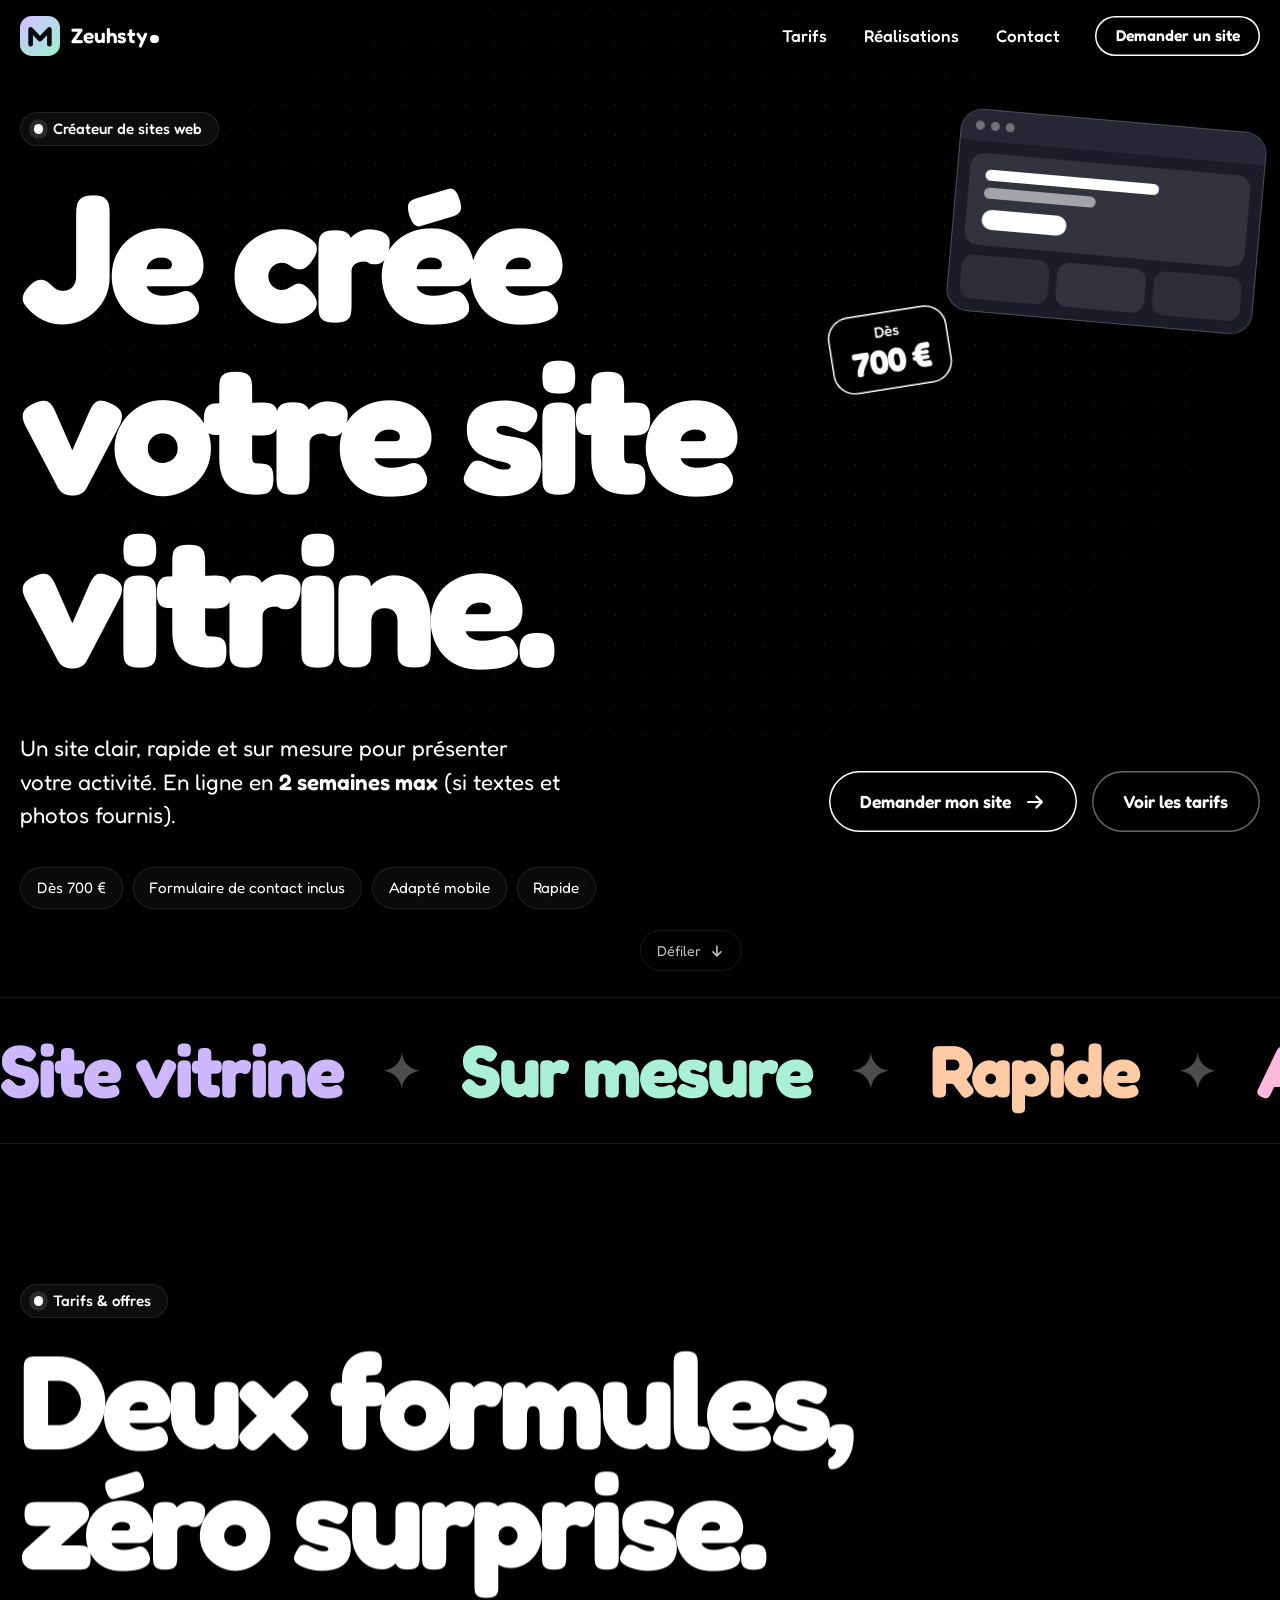
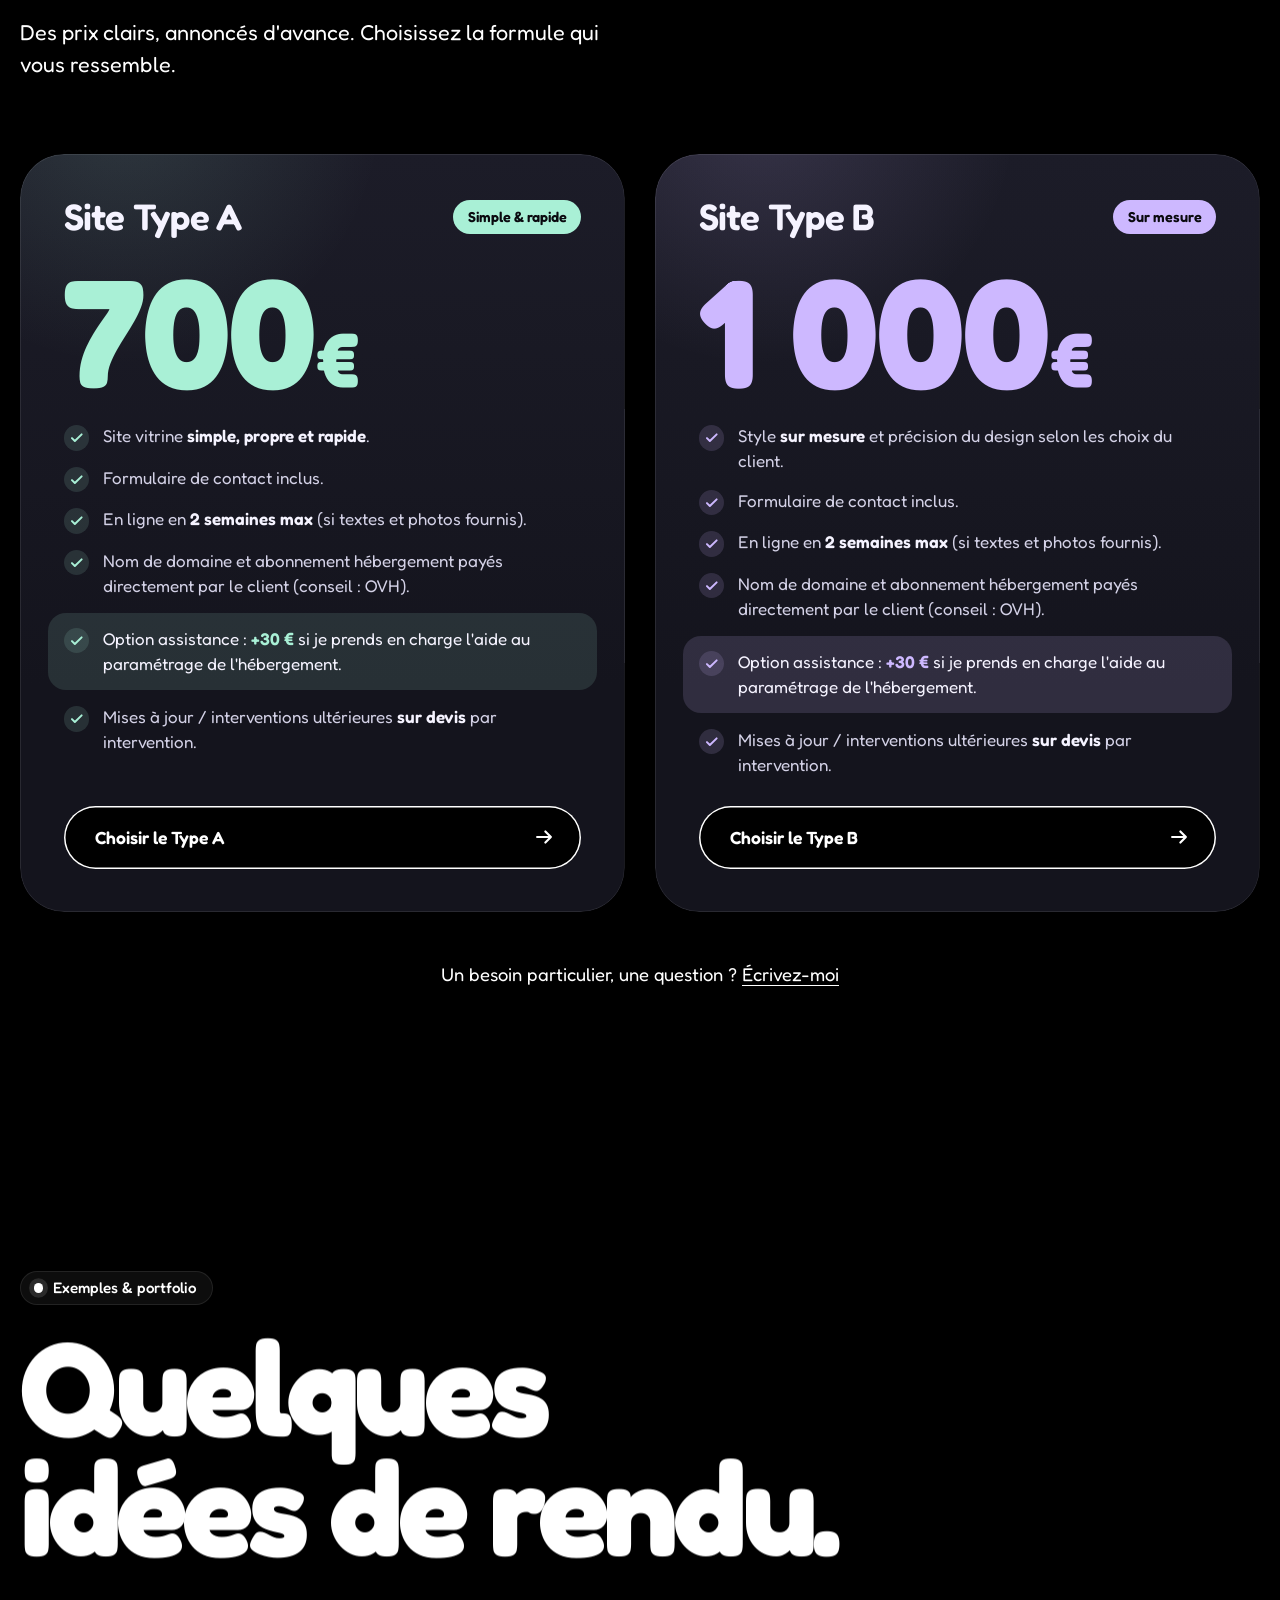
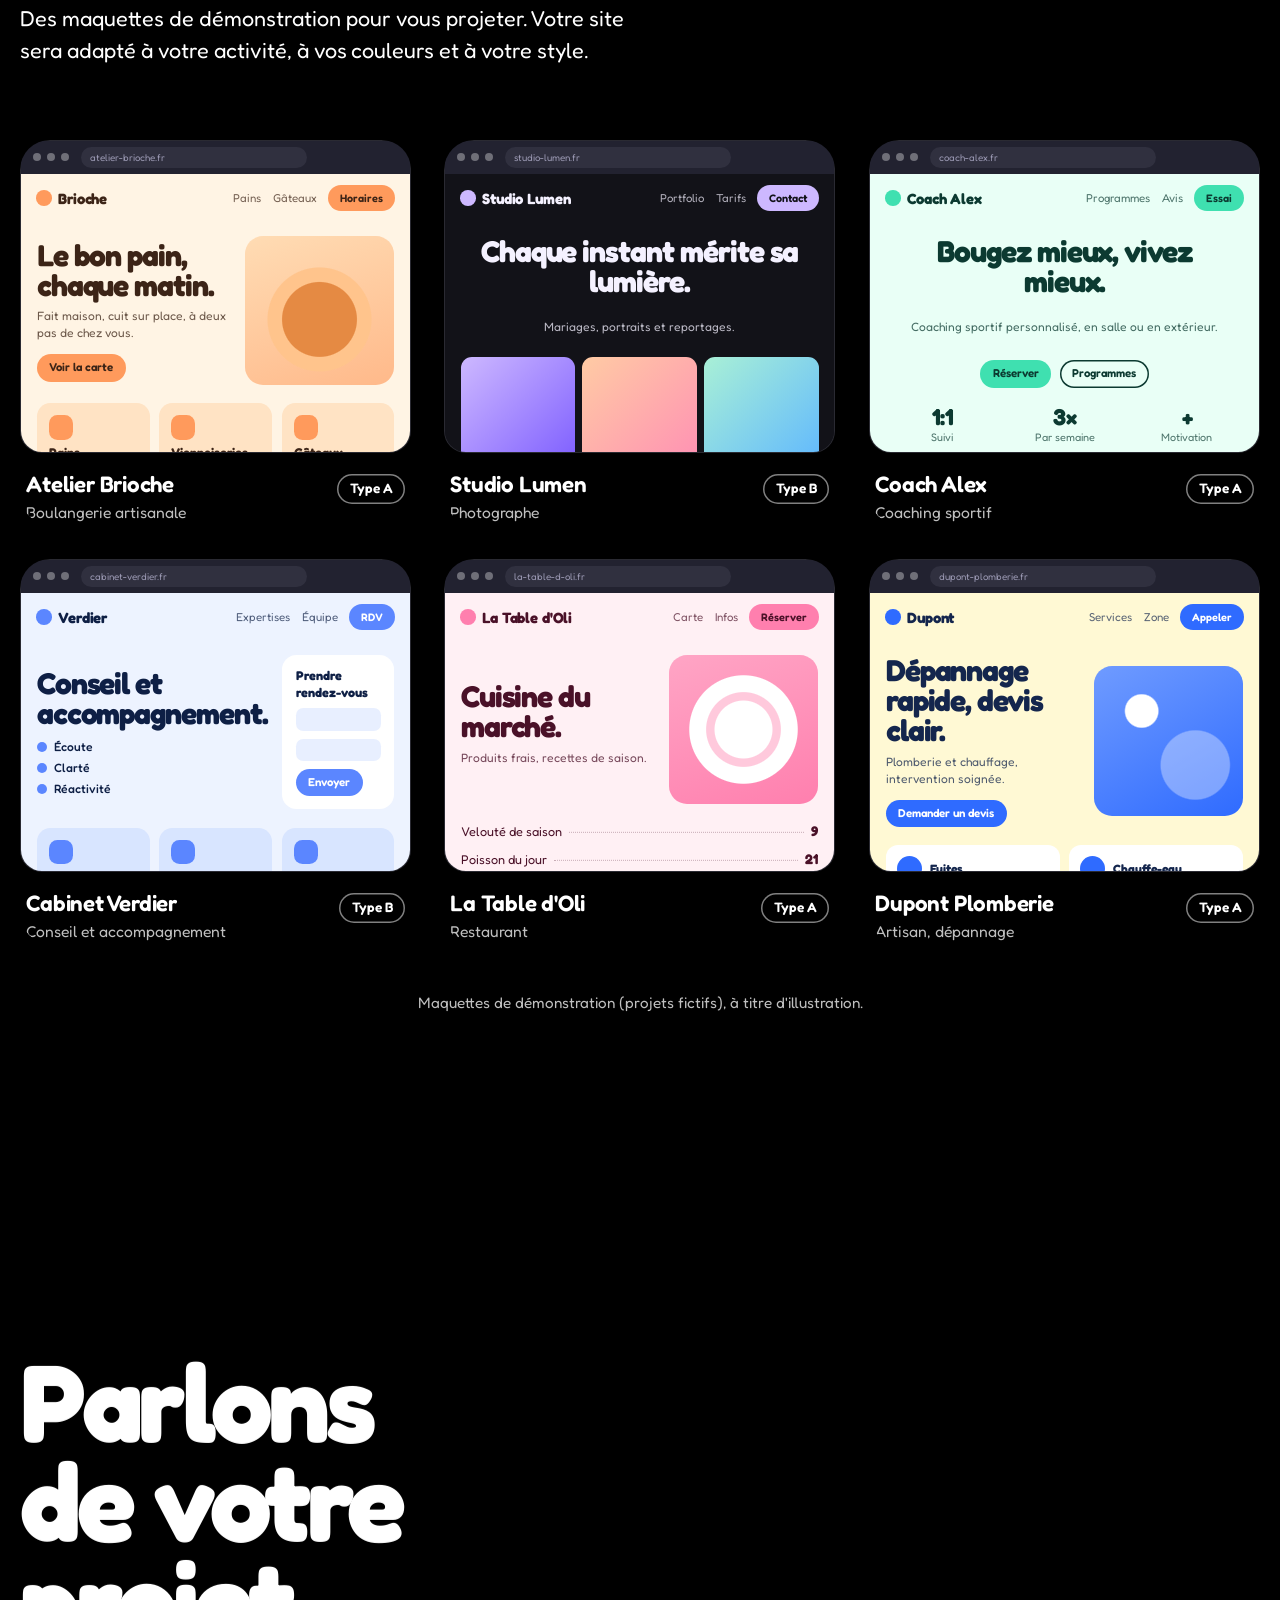
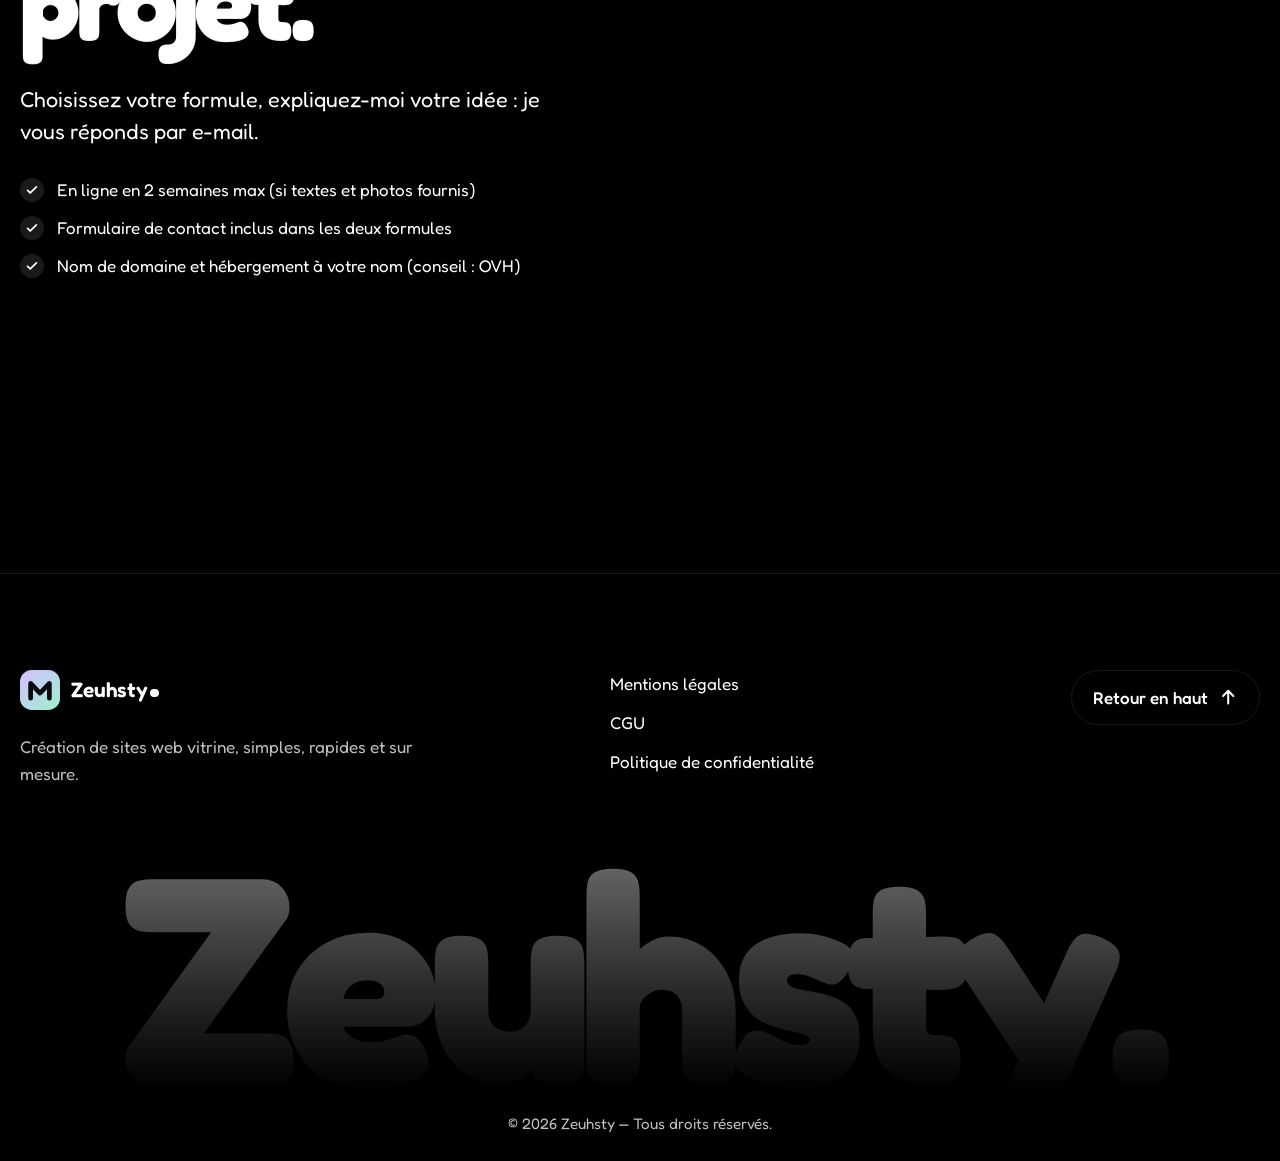
==== commit cb4c7f28: "Replace Mon Site branding with Zeuhsty Co-authored-by: blaizeuuh <153681449+blaizeuuh@users.noreply." ====
--- a/index.html
+++ b/index.html
@@ -10,33 +10,33 @@
        par ton vrai nom de domaine dans : canonical, og:url, og:image,
        twitter:image, JSON-LD (ci-dessous), robots.txt et sitemap.xml.
        ===================================================================== -->
-  <title>Mon Site — Création de site vitrine sur mesure · Dès 700 €</title>
-  <meta name="description" content="Mon Site crée votre site vitrine simple, rapide et sur mesure. Deux formules claires : 700 € ou 1 000 €, en ligne en 2 semaines max. Demandez votre site !">
+  <title>Zeuhsty — Création de site vitrine sur mesure · Dès 700 €</title>
+  <meta name="description" content="Zeuhsty crée votre site vitrine simple, rapide et sur mesure. Deux formules claires : 700 € ou 1 000 €, en ligne en 2 semaines max. Demandez votre site !">
   <meta name="robots" content="index, follow, max-image-preview:large">
-  <meta name="author" content="Mon Site">
+  <meta name="author" content="Zeuhsty">
   <link rel="canonical" href="https://www.example.com/">
 
   <!-- Apparence du navigateur (barre d'adresse mobile, widgets de formulaire sombres) -->
   <meta name="theme-color" content="#000000">
   <meta name="color-scheme" content="dark">
-  <meta name="application-name" content="Mon Site">
-  <meta name="apple-mobile-web-app-title" content="Mon Site">
+  <meta name="application-name" content="Zeuhsty">
+  <meta name="apple-mobile-web-app-title" content="Zeuhsty">
   <meta name="format-detection" content="telephone=no">
   <meta name="referrer" content="strict-origin-when-cross-origin">
 
   <!-- Partage sur les réseaux (Open Graph / X-Twitter) -->
   <meta property="og:type" content="website">
   <meta property="og:locale" content="fr_FR">
-  <meta property="og:site_name" content="Mon Site">
-  <meta property="og:title" content="Mon Site — Création de site vitrine sur mesure">
+  <meta property="og:site_name" content="Zeuhsty">
+  <meta property="og:title" content="Zeuhsty — Création de site vitrine sur mesure">
   <meta property="og:description" content="Site vitrine simple, rapide et sur mesure. Type A à 700 € ou Type B à 1 000 €. En ligne en 2 semaines max.">
   <meta property="og:url" content="https://www.example.com/">
   <meta property="og:image" content="https://www.example.com/assets/og-image.png">
   <meta property="og:image:width" content="1200">
   <meta property="og:image:height" content="630">
-  <meta property="og:image:alt" content="Mon Site : je crée votre site vitrine. Site Type A à 700 €, Site Type B à 1 000 €.">
+  <meta property="og:image:alt" content="Zeuhsty : je crée votre site vitrine. Site Type A à 700 €, Site Type B à 1 000 €.">
   <meta name="twitter:card" content="summary_large_image">
-  <meta name="twitter:title" content="Mon Site — Création de site vitrine sur mesure">
+  <meta name="twitter:title" content="Zeuhsty — Création de site vitrine sur mesure">
   <meta name="twitter:description" content="Site vitrine simple, rapide et sur mesure. En ligne en 2 semaines max.">
   <meta name="twitter:image" content="https://www.example.com/assets/og-image.png">
 
@@ -60,13 +60,13 @@
         "@type": "WebSite",
         "@id": "https://www.example.com/#website",
         "url": "https://www.example.com/",
-        "name": "Mon Site",
+        "name": "BGI",
         "inLanguage": "fr-FR"
       },
       {
         "@type": "ProfessionalService",
         "@id": "https://www.example.com/#service",
-        "name": "Mon Site",
+        "name": "Zeuhsty",
         "url": "https://www.example.com/",
         "image": "https://www.example.com/assets/og-image.png",
         "description": "Création de sites web vitrine simples, rapides et sur mesure.",
@@ -126,9 +126,9 @@
        ===================================================================== -->
   <header class="header" id="top">
     <div class="header__bar wrap">
-      <a class="brand" href="#accueil" aria-label="Mon Site — Retour à l'accueil">
+      <a class="brand" href="#accueil" aria-label="Zeuhsty — Retour à l'accueil">
         <svg class="brand__icon" viewBox="0 0 64 64" width="40" height="40" aria-hidden="true"><use href="#i-logo"/></svg>
-        <span class="brand__name">Mon Site<i class="brand__dot" aria-hidden="true"></i></span>
+        <span class="brand__name">Zeuhsty<i class="brand__dot" aria-hidden="true"></i></span>
       </a>
 
       <nav class="nav" id="menu" aria-label="Navigation principale">
@@ -561,9 +561,9 @@
     <div class="wrap">
       <div class="footer__top">
         <div class="footer__brand">
-          <a class="brand" href="#accueil" aria-label="Mon Site — Retour à l'accueil">
+          <a class="brand" href="#accueil" aria-label="Zeuhsty — Retour à l'accueil">
             <svg class="brand__icon" viewBox="0 0 64 64" width="40" height="40" aria-hidden="true"><use href="#i-logo"/></svg>
-            <span class="brand__name">Mon Site<i class="brand__dot" aria-hidden="true"></i></span>
+            <span class="brand__name">Zeuhsty<i class="brand__dot" aria-hidden="true"></i></span>
           </a>
           <p>Création de sites web vitrine, simples, rapides et sur mesure.</p>
         </div>
@@ -576,8 +576,8 @@
         </nav>
         <a class="to-top" href="#top">Retour en haut <svg aria-hidden="true"><use href="#i-up"/></svg></a>
       </div>
-      <p class="footer__word" aria-hidden="true">Mon Site.</p>
-      <p class="footer__copy">© <span data-year>2026</span> Mon Site — Tous droits réservés.</p>
+      <p class="footer__word" aria-hidden="true">Zeuhsty.</p>
+      <p class="footer__copy">© <span data-year>2026</span> Zeuhsty — Tous droits réservés.</p>
     </div>
   </footer>
 
--- a/style.css
+++ b/style.css
@@ -1,5 +1,5 @@
 /* ==========================================================================
-   Mon Site — style.css
+   Zeuhsty — style.css
    --------------------------------------------------------------------------
    Sommaire
     1. Police (Fredoka, auto-hébergée)      8. Bandeau défilant
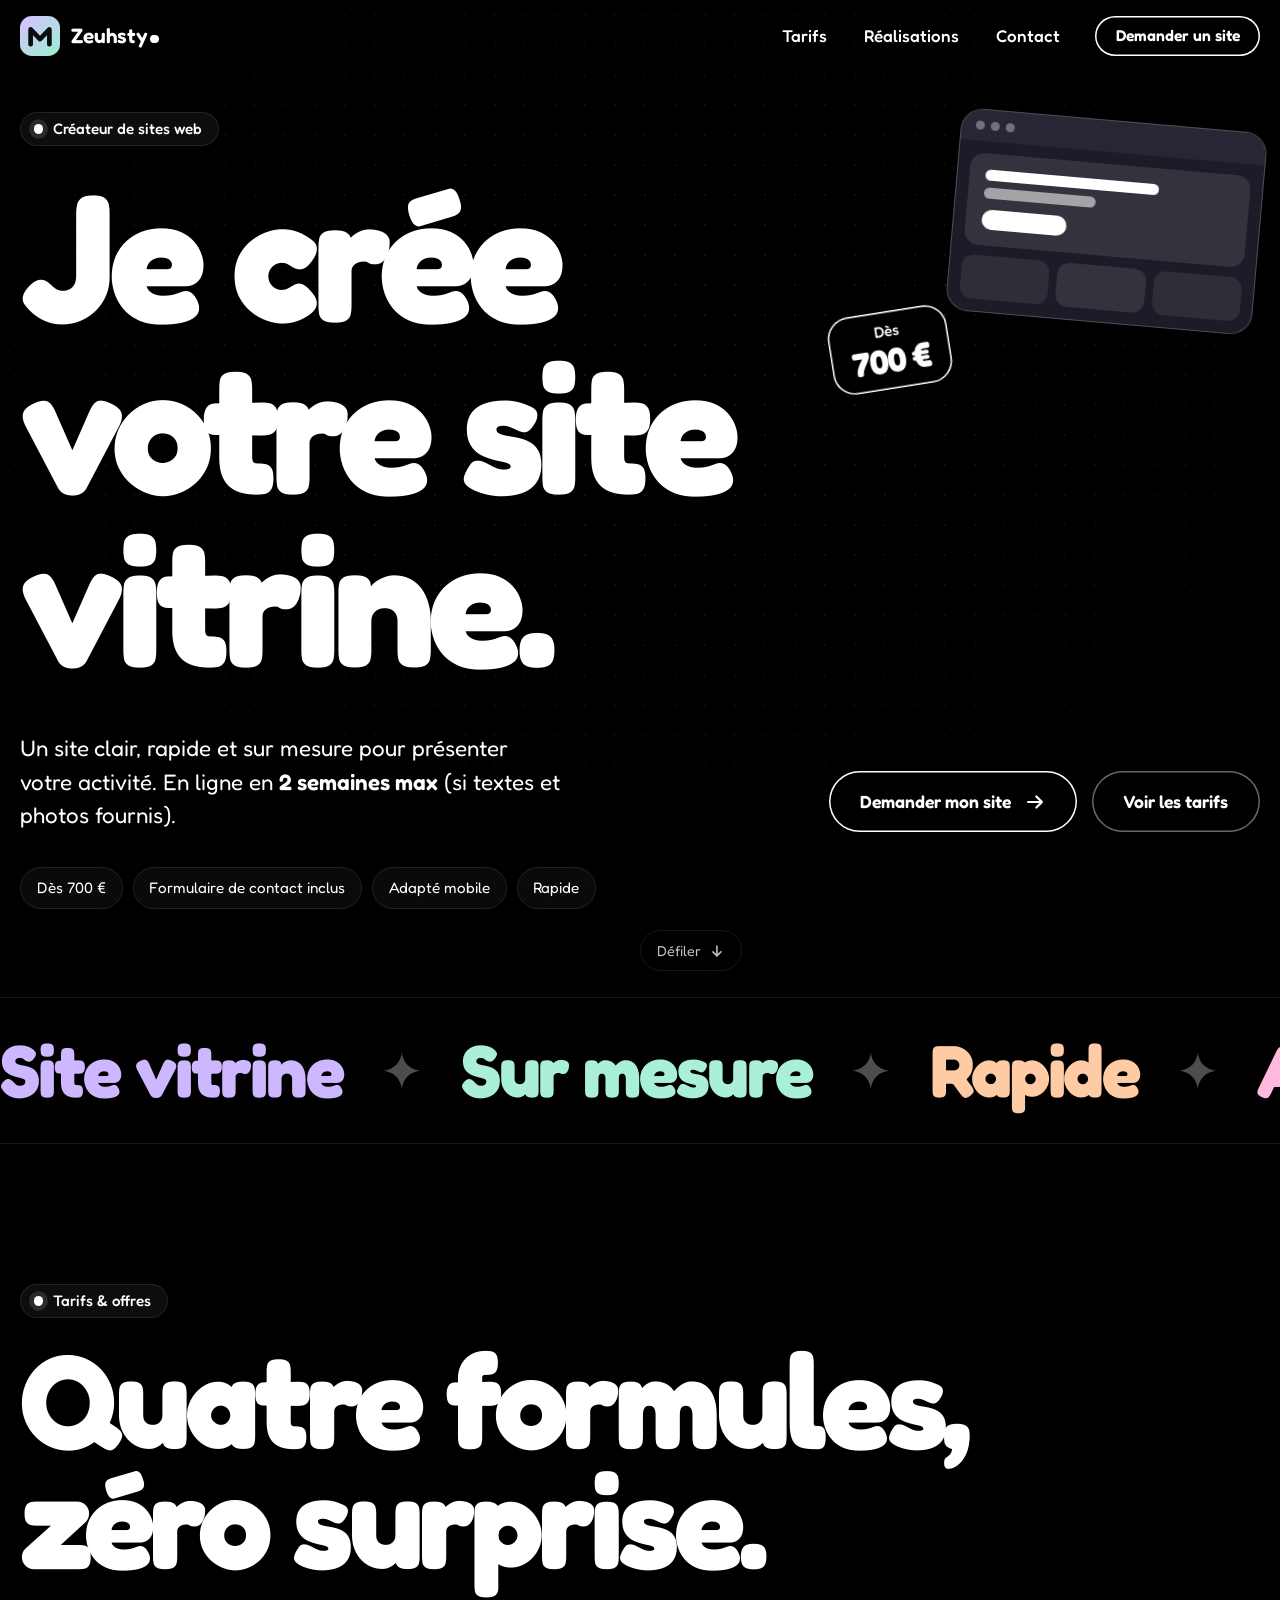
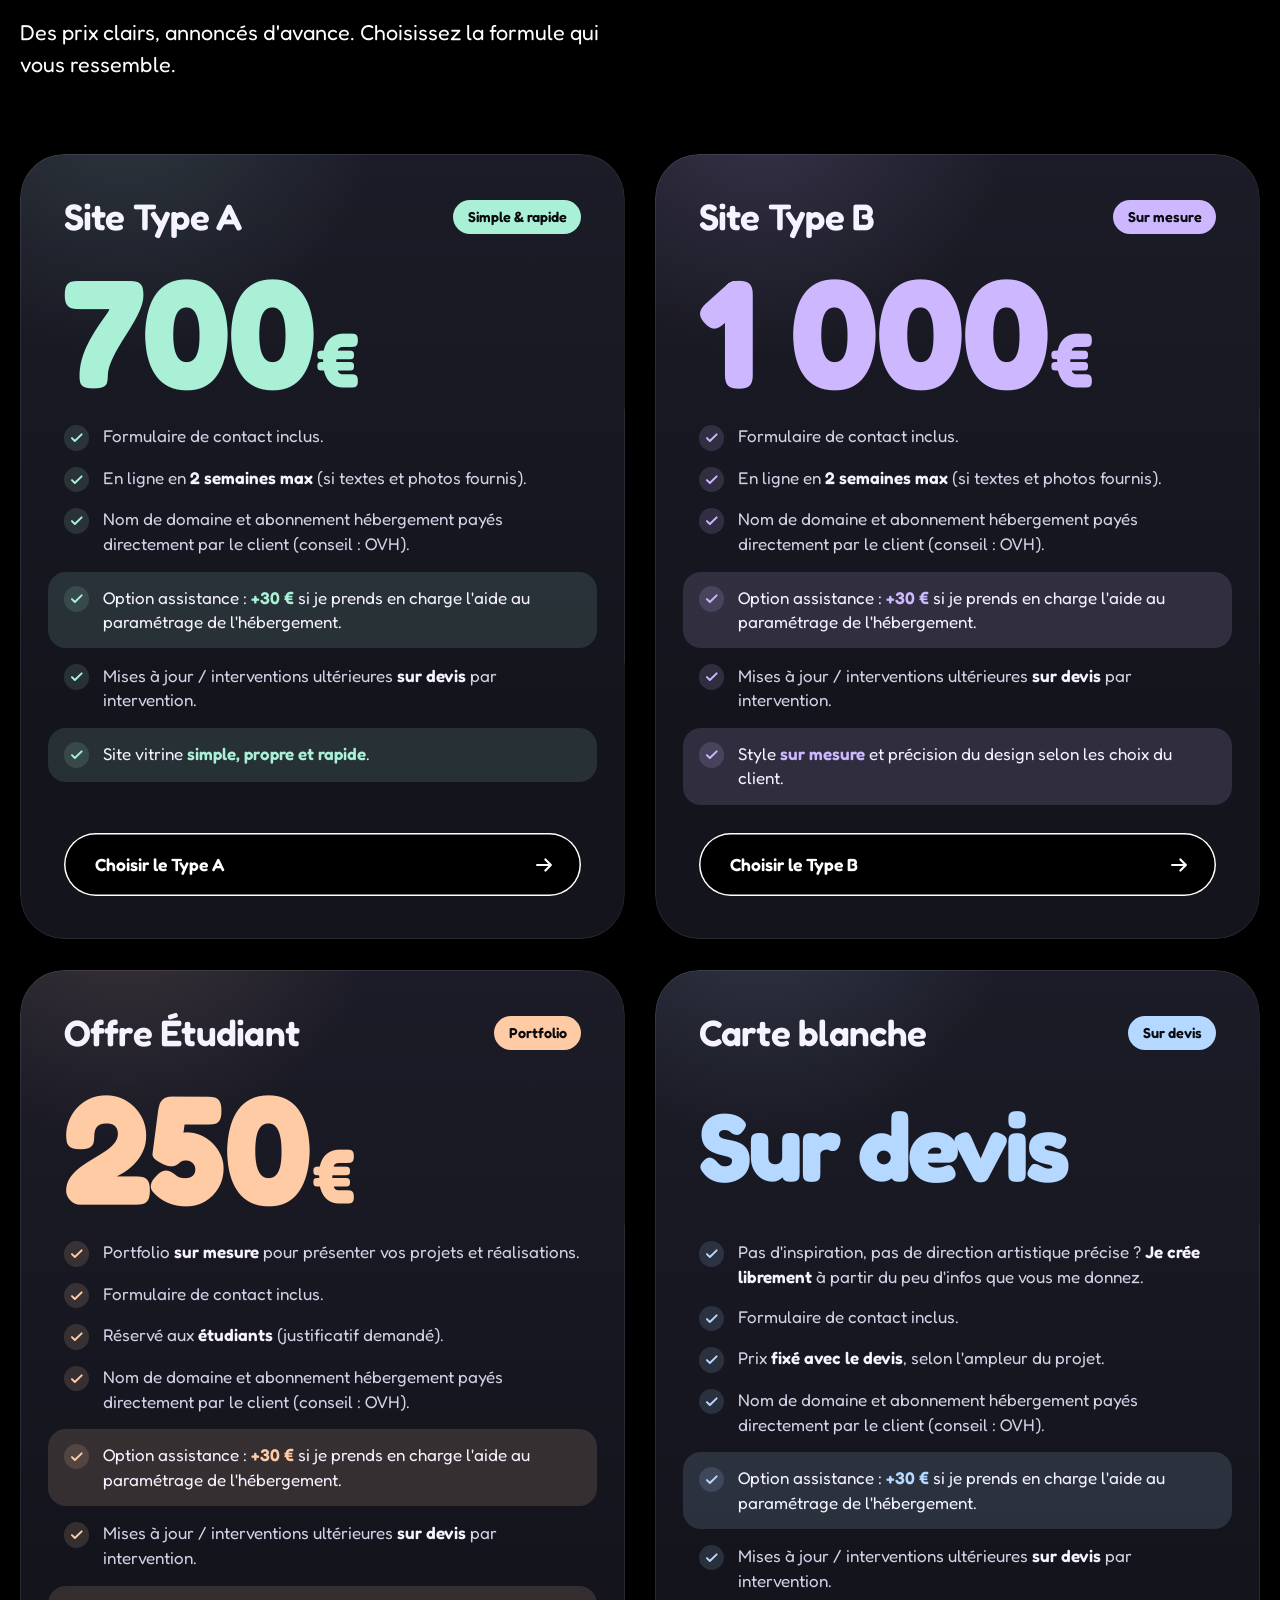
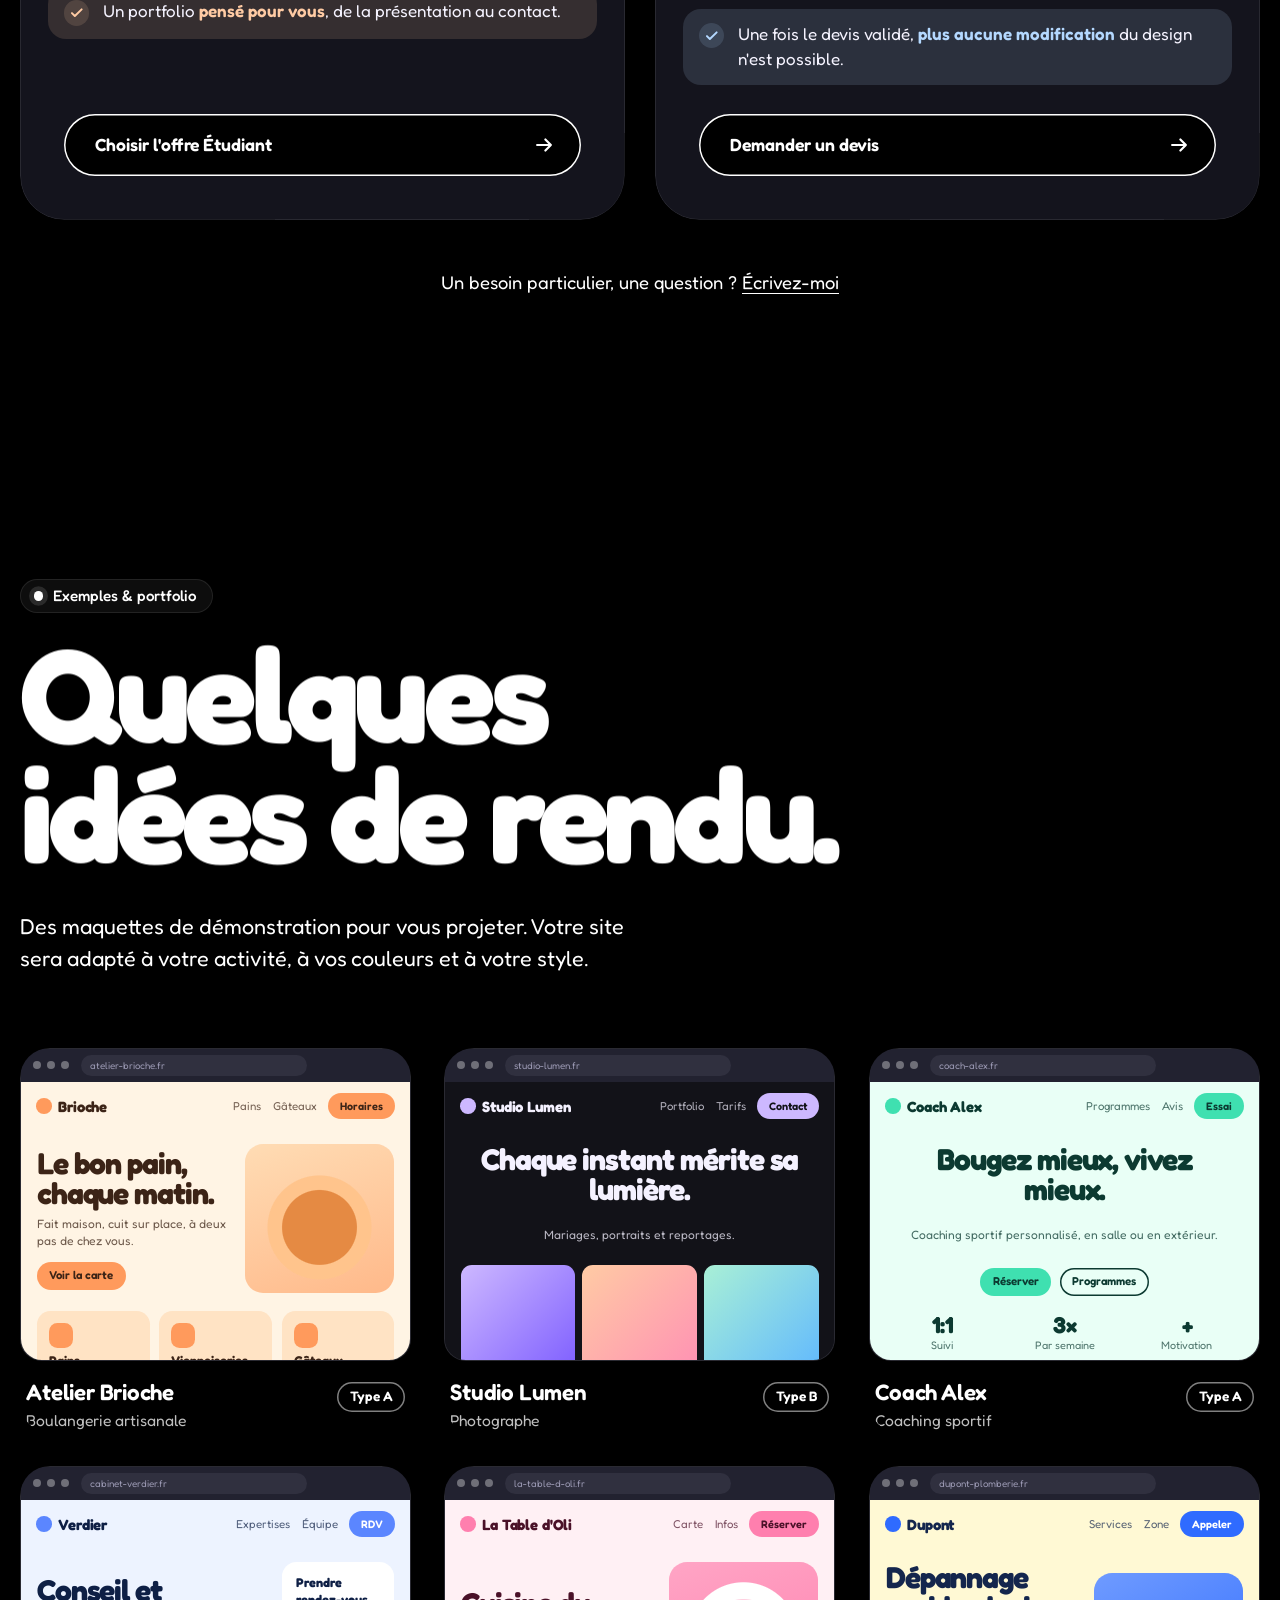
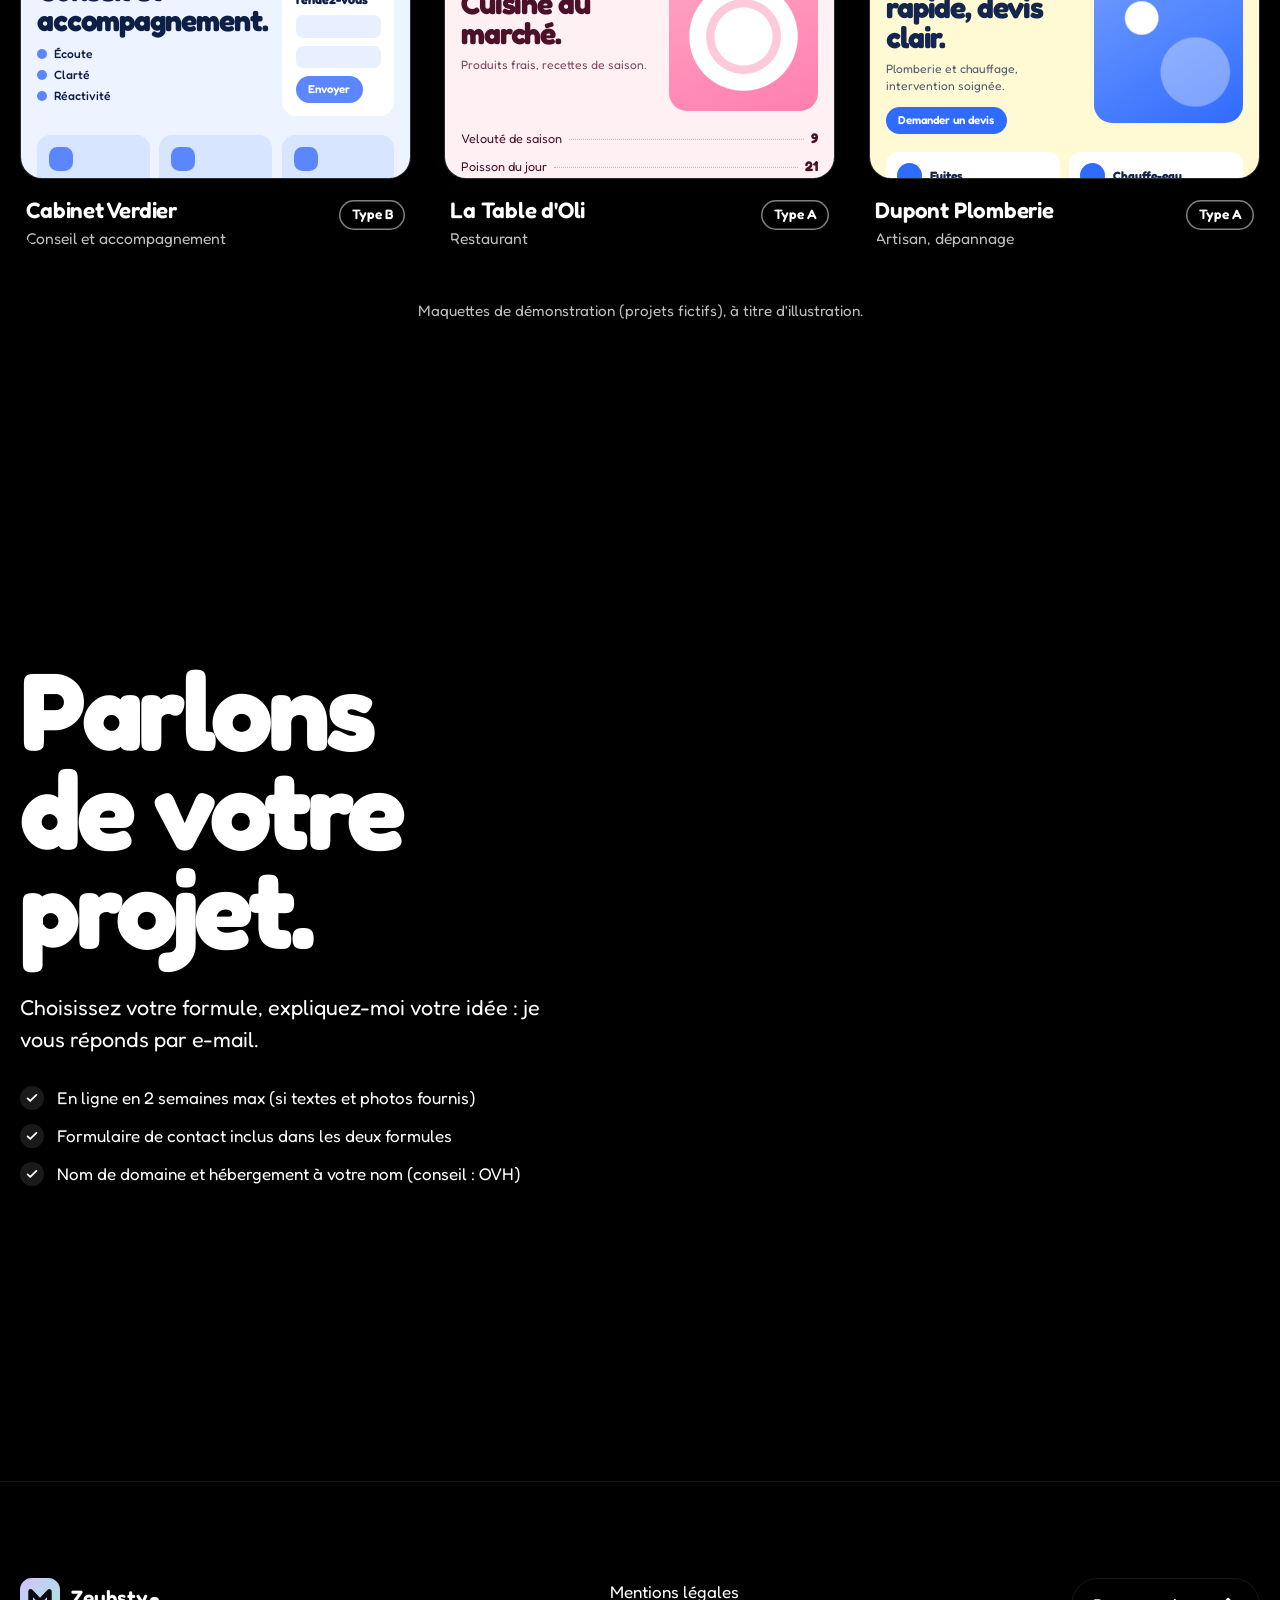
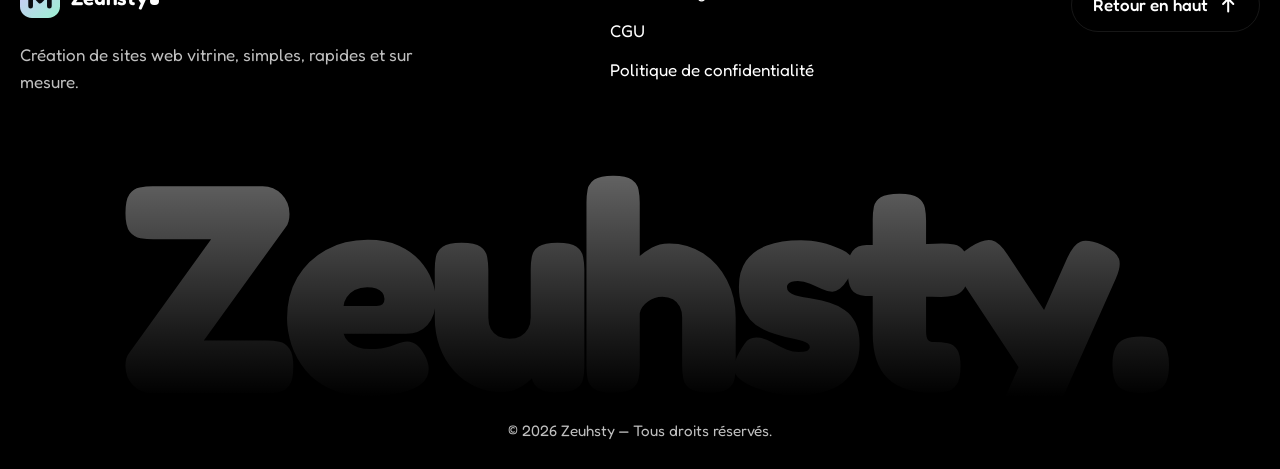
==== commit db64bd7c: "Ajout offre Etudiant (250 EUR) et Carte blanche (sur devis), options encadrees en bas des cartes Co-" ====
--- a/index.html
+++ b/index.html
@@ -70,7 +70,7 @@
         "url": "https://www.example.com/",
         "image": "https://www.example.com/assets/og-image.png",
         "description": "Création de sites web vitrine simples, rapides et sur mesure.",
-        "priceRange": "700 € – 1 000 €",
+        "priceRange": "250 € – 1 000 €",
         "makesOffer": [
           {
             "@type": "Offer",
@@ -85,6 +85,19 @@
             "price": "1000",
             "priceCurrency": "EUR",
             "description": "Site vitrine sur mesure, design précis selon vos choix. Formulaire de contact inclus. En ligne en 2 semaines max (si textes et photos fournis)."
+          },
+          {
+            "@type": "Offer",
+            "name": "Offre Étudiant",
+            "price": "250",
+            "priceCurrency": "EUR",
+            "description": "Portfolio sur mesure (présentations) avec formulaire de contact, réservé aux étudiants."
+          },
+          {
+            "@type": "Offer",
+            "name": "Carte blanche",
+            "priceCurrency": "EUR",
+            "description": "Création libre à partir de peu d'informations, sans direction artistique précise. Prix fixé sur devis, aucune modification après validation du devis."
           }
         ]
       }
@@ -233,7 +246,7 @@
       <div class="wrap">
         <header class="section__head">
           <p class="eyebrow eyebrow--mint reveal">Tarifs &amp; offres</p>
-          <h2 class="section__title" id="tarifs-title" data-split>Deux formules, zéro surprise.</h2>
+          <h2 class="section__title" id="tarifs-title" data-split>Quatre formules, zéro surprise.</h2>
           <p class="section__lead reveal">Des prix clairs, annoncés d'avance. Choisissez la formule qui vous ressemble.</p>
         </header>
 
@@ -247,14 +260,14 @@
             </header>
             <p class="plan__price"><span class="visually-hidden">700 euros</span><span class="plan__amount" aria-hidden="true">700</span><span class="plan__cur" aria-hidden="true">€</span></p>
             <ul class="plan__list">
-              <li><svg class="ico" aria-hidden="true"><use href="#i-check"/></svg><span>Site vitrine <strong>simple, propre et rapide</strong>.</span></li>
               <li><svg class="ico" aria-hidden="true"><use href="#i-check"/></svg><span>Formulaire de contact inclus.</span></li>
               <li><svg class="ico" aria-hidden="true"><use href="#i-check"/></svg><span>En ligne en <strong>2&nbsp;semaines max</strong> (si textes et photos fournis).</span></li>
               <li><svg class="ico" aria-hidden="true"><use href="#i-check"/></svg><span>Nom de domaine et abonnement hébergement payés directement par le client (conseil&nbsp;: OVH).</span></li>
               <li class="is-option"><svg class="ico" aria-hidden="true"><use href="#i-check"/></svg><span>Option assistance&nbsp;: <strong>+30&nbsp;€</strong> si je prends en charge l'aide au paramétrage de l'hébergement.</span></li>
               <li><svg class="ico" aria-hidden="true"><use href="#i-check"/></svg><span>Mises à jour / interventions ultérieures <strong>sur devis</strong> par intervention.</span></li>
-            </ul>
-            <a class="btn btn--plan" href="#contact" data-choose="type-a">Choisir le Type A <svg class="btn__ico" aria-hidden="true"><use href="#i-arrow"/></svg></a>
+                            <li class="is-option"><svg class="ico" aria-hidden="true"><use href="#i-check"/></svg><span>Site vitrine <strong>simple, propre et rapide</strong>.</span></li>
+                          </ul>
+                          <a class="btn btn--plan" href="#contact" data-choose="type-a">Choisir le Type A <svg class="btn__ico" aria-hidden="true"><use href="#i-arrow"/></svg></a>
           </article>
 
           <!-- Carte 2 : Site Type B -->
@@ -265,15 +278,53 @@
             </header>
             <p class="plan__price"><span class="visually-hidden">1 000 euros</span><span class="plan__amount" aria-hidden="true">1&nbsp;000</span><span class="plan__cur" aria-hidden="true">€</span></p>
             <ul class="plan__list">
-              <li><svg class="ico" aria-hidden="true"><use href="#i-check"/></svg><span>Style <strong>sur mesure</strong> et précision du design selon les choix du client.</span></li>
               <li><svg class="ico" aria-hidden="true"><use href="#i-check"/></svg><span>Formulaire de contact inclus.</span></li>
               <li><svg class="ico" aria-hidden="true"><use href="#i-check"/></svg><span>En ligne en <strong>2&nbsp;semaines max</strong> (si textes et photos fournis).</span></li>
               <li><svg class="ico" aria-hidden="true"><use href="#i-check"/></svg><span>Nom de domaine et abonnement hébergement payés directement par le client (conseil&nbsp;: OVH).</span></li>
               <li class="is-option"><svg class="ico" aria-hidden="true"><use href="#i-check"/></svg><span>Option assistance&nbsp;: <strong>+30&nbsp;€</strong> si je prends en charge l'aide au paramétrage de l'hébergement.</span></li>
               <li><svg class="ico" aria-hidden="true"><use href="#i-check"/></svg><span>Mises à jour / interventions ultérieures <strong>sur devis</strong> par intervention.</span></li>
-            </ul>
-            <a class="btn btn--plan" href="#contact" data-choose="type-b">Choisir le Type B <svg class="btn__ico" aria-hidden="true"><use href="#i-arrow"/></svg></a>
-          </article>
+                            <li class="is-option"><svg class="ico" aria-hidden="true"><use href="#i-check"/></svg><span>Style <strong>sur mesure</strong> et précision du design selon les choix du client.</span></li>
+                          </ul>
+                          <a class="btn btn--plan" href="#contact" data-choose="type-b">Choisir le Type B <svg class="btn__ico" aria-hidden="true"><use href="#i-arrow"/></svg></a>
+                        </article>
+
+                        <!-- Carte 3 : Offre étudiant -->
+                        <article class="plan plan--c reveal reveal--card" aria-labelledby="plan-c-name">
+                          <header class="plan__head">
+                            <h3 class="plan__name" id="plan-c-name">Offre Étudiant</h3>
+                            <span class="plan__badge">Portfolio</span>
+                          </header>
+                          <p class="plan__price"><span class="visually-hidden">250 euros</span><span class="plan__amount" aria-hidden="true">250</span><span class="plan__cur" aria-hidden="true">€</span></p>
+                          <ul class="plan__list">
+                            <li><svg class="ico" aria-hidden="true"><use href="#i-check"/></svg><span>Portfolio <strong>sur mesure</strong> pour présenter vos projets et réalisations.</span></li>
+                            <li><svg class="ico" aria-hidden="true"><use href="#i-check"/></svg><span>Formulaire de contact inclus.</span></li>
+                            <li><svg class="ico" aria-hidden="true"><use href="#i-check"/></svg><span>Réservé aux <strong>étudiants</strong> (justificatif demandé).</span></li>
+                            <li><svg class="ico" aria-hidden="true"><use href="#i-check"/></svg><span>Nom de domaine et abonnement hébergement payés directement par le client (conseil&nbsp;: OVH).</span></li>
+                            <li class="is-option"><svg class="ico" aria-hidden="true"><use href="#i-check"/></svg><span>Option assistance&nbsp;: <strong>+30&nbsp;€</strong> si je prends en charge l'aide au paramétrage de l'hébergement.</span></li>
+                            <li><svg class="ico" aria-hidden="true"><use href="#i-check"/></svg><span>Mises à jour / interventions ultérieures <strong>sur devis</strong> par intervention.</span></li>
+                            <li class="is-option"><svg class="ico" aria-hidden="true"><use href="#i-check"/></svg><span>Un portfolio <strong>pensé pour vous</strong>, de la présentation au contact.</span></li>
+                          </ul>
+                          <a class="btn btn--plan" href="#contact" data-choose="etudiant">Choisir l'offre Étudiant <svg class="btn__ico" aria-hidden="true"><use href="#i-arrow"/></svg></a>
+                        </article>
+
+                        <!-- Carte 4 : Carte blanche (sur devis) -->
+                        <article class="plan plan--d reveal reveal--card" aria-labelledby="plan-d-name">
+                          <header class="plan__head">
+                            <h3 class="plan__name" id="plan-d-name">Carte blanche</h3>
+                            <span class="plan__badge">Sur devis</span>
+                          </header>
+                          <p class="plan__price plan__price--text"><span class="plan__amount" aria-hidden="true">Sur devis</span></p>
+                          <ul class="plan__list">
+                            <li><svg class="ico" aria-hidden="true"><use href="#i-check"/></svg><span>Pas d'inspiration, pas de direction artistique précise&nbsp;? <strong>Je crée librement</strong> à partir du peu d'infos que vous me donnez.</span></li>
+                            <li><svg class="ico" aria-hidden="true"><use href="#i-check"/></svg><span>Formulaire de contact inclus.</span></li>
+                            <li><svg class="ico" aria-hidden="true"><use href="#i-check"/></svg><span>Prix <strong>fixé avec le devis</strong>, selon l'ampleur du projet.</span></li>
+                            <li><svg class="ico" aria-hidden="true"><use href="#i-check"/></svg><span>Nom de domaine et abonnement hébergement payés directement par le client (conseil&nbsp;: OVH).</span></li>
+                            <li class="is-option"><svg class="ico" aria-hidden="true"><use href="#i-check"/></svg><span>Option assistance&nbsp;: <strong>+30&nbsp;€</strong> si je prends en charge l'aide au paramétrage de l'hébergement.</span></li>
+                            <li><svg class="ico" aria-hidden="true"><use href="#i-check"/></svg><span>Mises à jour / interventions ultérieures <strong>sur devis</strong> par intervention.</span></li>
+                            <li class="is-option"><svg class="ico" aria-hidden="true"><use href="#i-check"/></svg><span>Une fois le devis validé, <strong>plus aucune modification</strong> du design n'est possible.</span></li>
+                          </ul>
+                          <a class="btn btn--plan" href="#contact" data-choose="carte-blanche">Demander un devis <svg class="btn__ico" aria-hidden="true"><use href="#i-arrow"/></svg></a>
+                        </article>
         </div>
 
         <p class="plans__more reveal">Un besoin particulier, une question&nbsp;? <a class="link" href="#contact" data-choose="autre">Écrivez-moi</a></p>
@@ -501,6 +552,8 @@
                   <option value="" disabled selected hidden>Choisir une formule…</option>
                   <option value="type-a">Site Type A — 700 €</option>
                   <option value="type-b">Site Type B — 1 000 €</option>
+                  <option value="etudiant">Offre Étudiant — 250 €</option>
+                  <option value="carte-blanche">Carte blanche — sur devis</option>
                   <option value="autre">Autre / Question</option>
                 </select>
                 <svg class="select__ico" aria-hidden="true"><use href="#i-chevron"/></svg>
--- a/style.css
+++ b/style.css
@@ -562,6 +562,16 @@
   --accent-soft: rgba(205, 184, 255, .15);
   --accent-line: rgba(205, 184, 255, .6);
 }
+.plan--c {
+  --accent: var(--peach);
+  --accent-soft: rgba(255, 203, 164, .14);
+  --accent-line: rgba(255, 203, 164, .6);
+}
+.plan--d {
+  --accent: var(--sky);
+  --accent-soft: rgba(180, 216, 255, .14);
+  --accent-line: rgba(180, 216, 255, .6);
+}
 /* Halo pastel en haut à gauche */
 .plan::before {
   content: ""; position: absolute; z-index: -1;
@@ -583,6 +593,8 @@
 .plan__price { display: flex; align-items: baseline; gap: .12em; color: var(--accent); font-weight: 700; line-height: .85; letter-spacing: -.05em; }
 .plan__amount { font-size: clamp(5.4rem, 13vw, 9.6rem); }
 .plan__cur { font-size: clamp(2.6rem, 6vw, 4.6rem); }
+.plan__price--text { align-items: center; min-height: calc(clamp(5.4rem, 13vw, 9.6rem) * .85); }
+.plan__price--text .plan__amount { font-size: clamp(3.4rem, 8vw, 6rem); line-height: 1; letter-spacing: -.03em; }
 
 .plan__list { display: grid; gap: .95rem; }
 .plan__list li { display: grid; grid-template-columns: 1.6rem 1fr; gap: .85rem; align-items: start; color: var(--text-soft); line-height: 1.45; }
@@ -600,6 +612,7 @@
 .plan__list li:nth-child(4) { --k: 3; }
 .plan__list li:nth-child(5) { --k: 4; }
 .plan__list li:nth-child(6) { --k: 5; }
+.plan__list li:nth-child(7) { --k: 6; }
 
 .btn--plan { --bg-btn: var(--accent); justify-content: space-between; margin-top: auto; padding: 1.15em 1.5em 1.15em 1.8em; font-size: 1.1rem; }
 
@@ -610,6 +623,8 @@
   .plan__badge { padding: .35em .85em; font-size: .8rem; }
   .plan__amount { font-size: 4.4rem; }
   .plan__cur { font-size: 2.2rem; }
+  .plan__price--text { min-height: 3.7rem; }
+  .plan__price--text .plan__amount { font-size: 3.2rem; }
   .plan__list { gap: .65rem; }
   .plan__list li { grid-template-columns: 1.4rem 1fr; gap: .7rem; font-size: .95rem; line-height: 1.4; }
   .plan__list .ico { width: 1.4rem; height: 1.4rem; }
